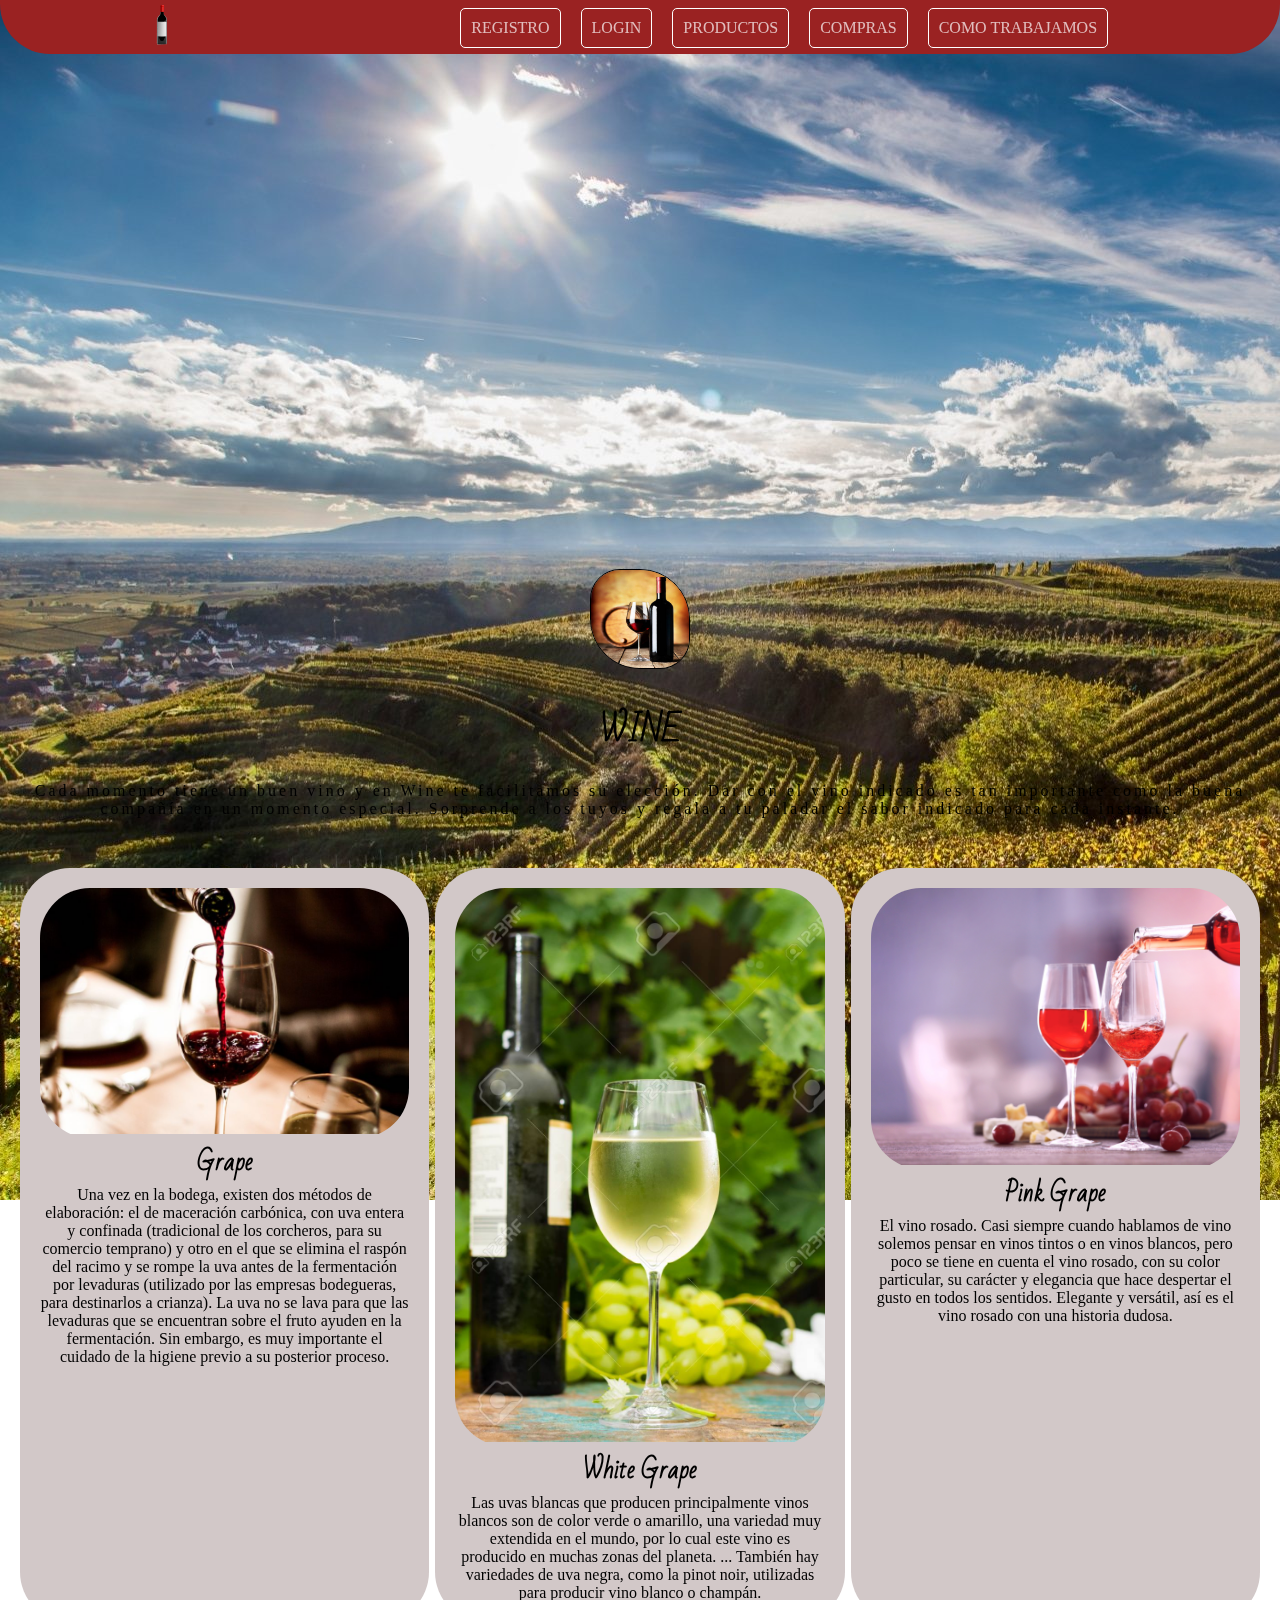
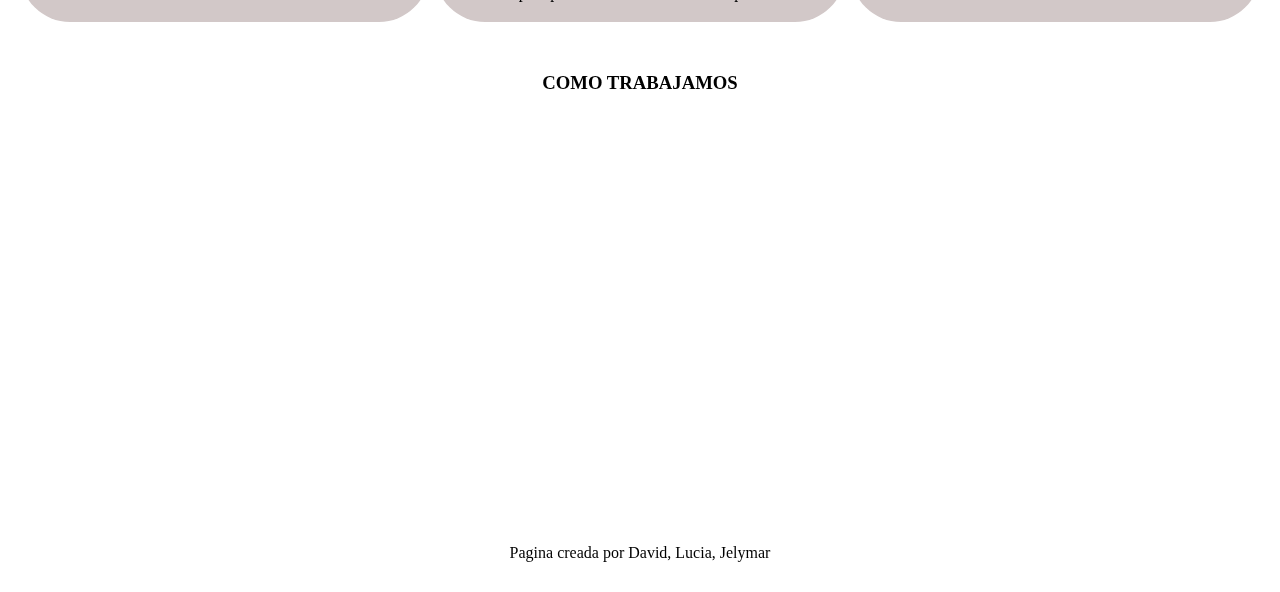
==== wine/index.html @ b48c8a45 "Update index.html" ====
<!DOCTYPE html>
<html>
<head>
	<title>Wine</title>
	<meta charset="utf-8">
	<meta name="viewport" content="width=device-width, initial-scale=1.0">
	<link href="https://fonts.googleapis.com/css?family=Bad+Script" rel="stylesheet">
	<link rel="stylesheet" href="https://use.fontawesome.com/releases/v5.7.2/css/all.css" integrity="sha384-fnmOCqbTlWIlj8LyTjo7mOUStjsKC4pOpQbqyi7RrhN7udi9RwhKkMHpvLbHG9Sr" crossorigin="anonymous">
	<link rel="stylesheet" type="text/css" href="css/style.css">
</head>
<body id="body-home" class="login">
	<video src="video/videowine.mp4" alt="wine" poster="img/fondo.jpg" autoplay loop muted></video>
	<nav class="container-navegador">
		<div id="logo">
			<img src="img/logo2.jpg">
		</div>
		<div id="menu">
			<div class="control-menu">
				<a href="#menu" class="open"><span>Menu</span></a>
				<a href="#" class="close"><span>Cerrar</span></a>
			</div>
			<ul class="list-menu">
						<li >
							 <a href="registro.html">Registro</a>
						</li>
						<li>
	     					 <a href="login.html">Login</a>
	     				</li>
	     				<li>
	     					 <a href="#">Productos</a>
	     				</li>
	     				<li>
	     					 <a href="#">Compras</a>
	     				</li>
	     				<li>
	     					 <a href="#como-trabajamos">Como trabajamos</a>
	     				</li>
			</ul>
		</div>
	</nav>
	<div class="box-white">		
	</div>
	<header class="container-header">
		<div class="container-logo">
			<img src="img/wine1.jpg" alt="wine">
		</div>
		<h1 class="marca">WINE</h1>
		<p>Cada momento tiene un buen vino y en Wine te facilitamos su elección. Dar con el vino indicado es tan importante como la buena compañía en un momento especial. Sorprende a los tuyos y regala a tu paladar el sabor indicado para cada instante.</p>
	</header>	
	<main class="container-section">
		<section class="option" id="option1">
			<div class="container-img">
				<img class="photo" src="img/winetinto.jpg" alt="wine tinto">
			</div>
			<h2>Grape</h2>
			<p>Una vez en la bodega, existen dos métodos de elaboración: el de maceración carbónica, con uva entera y confinada (tradicional de los corcheros, para su comercio temprano) y otro en el que se elimina el raspón del racimo y se rompe la uva antes de la fermentación por levaduras (utilizado por las empresas bodegueras, para destinarlos a crianza).
			La uva no se lava para que las levaduras que se encuentran sobre el fruto ayuden en la fermentación. Sin embargo, es muy importante el cuidado de la higiene previo a su posterior proceso.</p>
		</section>
		<section class="option" id="option2">
			<div class="container-img">
				<img class="photo" src="img/winewhite.jpg" alt="wine white">
			</div>
			<h2>White Grape</h2>
			<p>Las uvas blancas que producen principalmente vinos blancos son de color verde o amarillo, una variedad muy extendida en el mundo, por lo cual este vino es producido en muchas zonas del planeta. ... También hay variedades de uva negra, como la pinot noir, utilizadas para producir vino blanco o champán.</p>
		</section>
		<section class="option" id="option3">
			<div class="container-img">
				<img class="photo" src="img/winepink.jpg" alt="wine pink">
			</div>
			<h2>Pink Grape</h2>
			<p>El vino rosado. Casi siempre cuando hablamos de vino solemos pensar en vinos tintos o en vinos blancos, pero poco se tiene en cuenta el vino rosado, con su color particular, su carácter y elegancia que hace despertar el gusto en todos los sentidos. Elegante y versátil, así es el vino rosado con una historia dudosa.</p>
		</section>
	</main>
	<footer class="container-footer">
		<h3  id="como-trabajamos">Como trabajamos</h3>
		<div class="container-video">
			<iframe width="560" height="315"src="https://www.youtube.com/embed/5o5RnrcdEcg?autoplay=1&controls=1&loop=1&rel=0&showinfo=0&modestbranding=0&mute=1&enablejsapi=1"></iframe>
		</div>
		<p>Pagina creada por David, Lucia, Jelymar</p>
	</footer>
</body>
</html>
---- wine/css/style.css ----
/*reseteos generales*/
*{
	box-sizing: border-box;
	margin:0px;
	padding: 0px;
}
ul, ol{
	padding:0px;
}
li{
	list-style: none;
}
a{
	text-decoration: none;
}

/*STYLES LOGIN*/
body.login{
	text-align: center;
	background-image: url(../img/fondo.jpg);
	background-position: center;
	background-repeat: no-repeat;
	background-attachment: fixed;
	background-size: cover;
}
.cuadrado{
  position: absolute;
  top: 0;
  left: 0;
  right: 0;
  bottom: 0;
	margin: auto;
	width:50%;
  height:50vh;
	background-color:black;
	opacity: 0.6;
}
h1.login{
		font-family: 'Bad Script', cursive;
		color: #fff;
	}
a{
	 text-decoration: none;
	 color: #fff;
	 opacity: 0.7;
}



/*END STYLES LOGIN*/
/* Start style home*/
#body-home{
	background-color: #572364;
	padding: 20px;	
}
#body-home a{
	text-decoration: none;
}
h1,h2{
	font-family: 'Bad Script', cursive;
}
video{
	display: none;
}
.box-white{
	display: none;
}
/* fin reseteos generales*/
/*navegador*/
#logo img{
	height: 40px;
}
#logo{
	float: right;
}
.container-navegador{
	overflow: hidden;
}
.control-menu {
    border: 1px solid #fff;
    display: block;
    float: left;
}
.control-menu a span {
    display: inline-block;
    text-indent: -9999px;
    height: 40px;
    width: 40px;
}
.control-menu .close {
    background-image: url("../img/close-menu.png");
    background-repeat: no-repeat;
    background-position: center center;
    display: none;
}
.control-menu .open {
    background-image: url("../img/open-menu.png");
    background-repeat: no-repeat;
    background-position: center center;
    display: block;

}
.list-menu {
	clear: both;
    height: 0;
    overflow: hidden;
}
#menu:target .list-menu {
    height: auto;
    background-color: transparent;
}
.close{
	display: none;
}
#menu:target .open{
	display: none;
}
#menu:target .close{
	display: block;
}
.list-menu li {
    display: block;
    background-color: #9A2222;
    text-align: center;
    border-radius: 5px;
    border:1px solid white;
    margin-top: 3px;
}
.list-menu a {
	text-transform: uppercase;
    color: white;
    display: block;
    margin: 0 auto;
}
/*fin navegador*/
/* Header*/	

.container-header{
	margin-top: 20px;
	width: 100%;
	text-align: center;
}
.container-logo{
	width: 100px;
	height: 100px;
	overflow: hidden;
	border-radius: 30% 50% 30% 50%;
	border:1px solid black;
	margin: auto;
}
.container-logo img{
	width: 100%;
	height: 100%;
}
.container-header h1{
	color: black;
	margin-top: 30px;
	font-family: 'Bad Script', cursive;
}
.container-header p{
	color: black;
	margin-top: 20px;
	letter-spacing: 3px;
}
/* fin Header*/
/*Contenido section*/

.option{
	text-align: center;
	margin-top: 30px;
	background-color: #D2C8C8;
	border-radius: 50px;
	padding: 20px;
}
.container-img{
	border-radius: 50px;
	overflow: hidden;	
}
.photo{
	width: 100%;
}
.opcion h2{
	margin-top: 20px;
}
/* fin contenido */
/*contenido footer*/

.container-video{
	margin-top: 20px;
	width: auto;
	height: 400px;
	text-align: center;
}
.container-video iframe{
	max-width: 100%;
	height: 100%;
	border:0px;
}
.container-footer{
	margin-top: 30px;
	text-align: center;
}
.container-footer h3{
	color: #949494;
	text-transform: uppercase;
}
.container-footer p{
	margin: 30px 10px;
	color: white;
}
/* fin contenido footer*/
/*media queries*/
@media only screen and (min-width : 768px) and (max-width: 1223px) {
	.container-section{
		display: flex;
		flex-wrap: wrap;
		justify-content: space-between;
	}
	.option{
		width: 40%;
	}
	#option3{
		margin: 0 auto;
		margin-top: 20px;
	}
}
@media only screen and (min-width : 1224px) {
	#body-home{
		background-color: transparent;
		padding: 0px;
	}
	video{
		display: block;
		position: fixed;
		min-width: 100%;
		min-height: 100%;
		z-index: -1;
	}
	.box-white{
		display: block;
		background-color: transparent;
		height: 55vh;
	}
	.container-section{
		display: flex;
		flex-wrap: wrap;
		justify-content: space-between;
		padding: 20px;
	}
	.option{
		width: 33%;
	}
	.control-menu{
		display: none;
	}
	.container-navegador{
		display: flex;
		justify-content: space-around;
		background-color: #9A2222;
		padding: 5px;
		border-radius: 0px 0px 50px 50px;
	}
	.list-menu{
		height: auto;
		display: flex;
		justify-content: space-between;
	}
	.list-menu li{
		margin-right: 20px;
		background-color: transparent;
	}
	.list-menu li a{
		padding: 10px;
	}
	.container-footer p, .container-footer h3{
		color: black;

	}
}
/*fin styles home*/
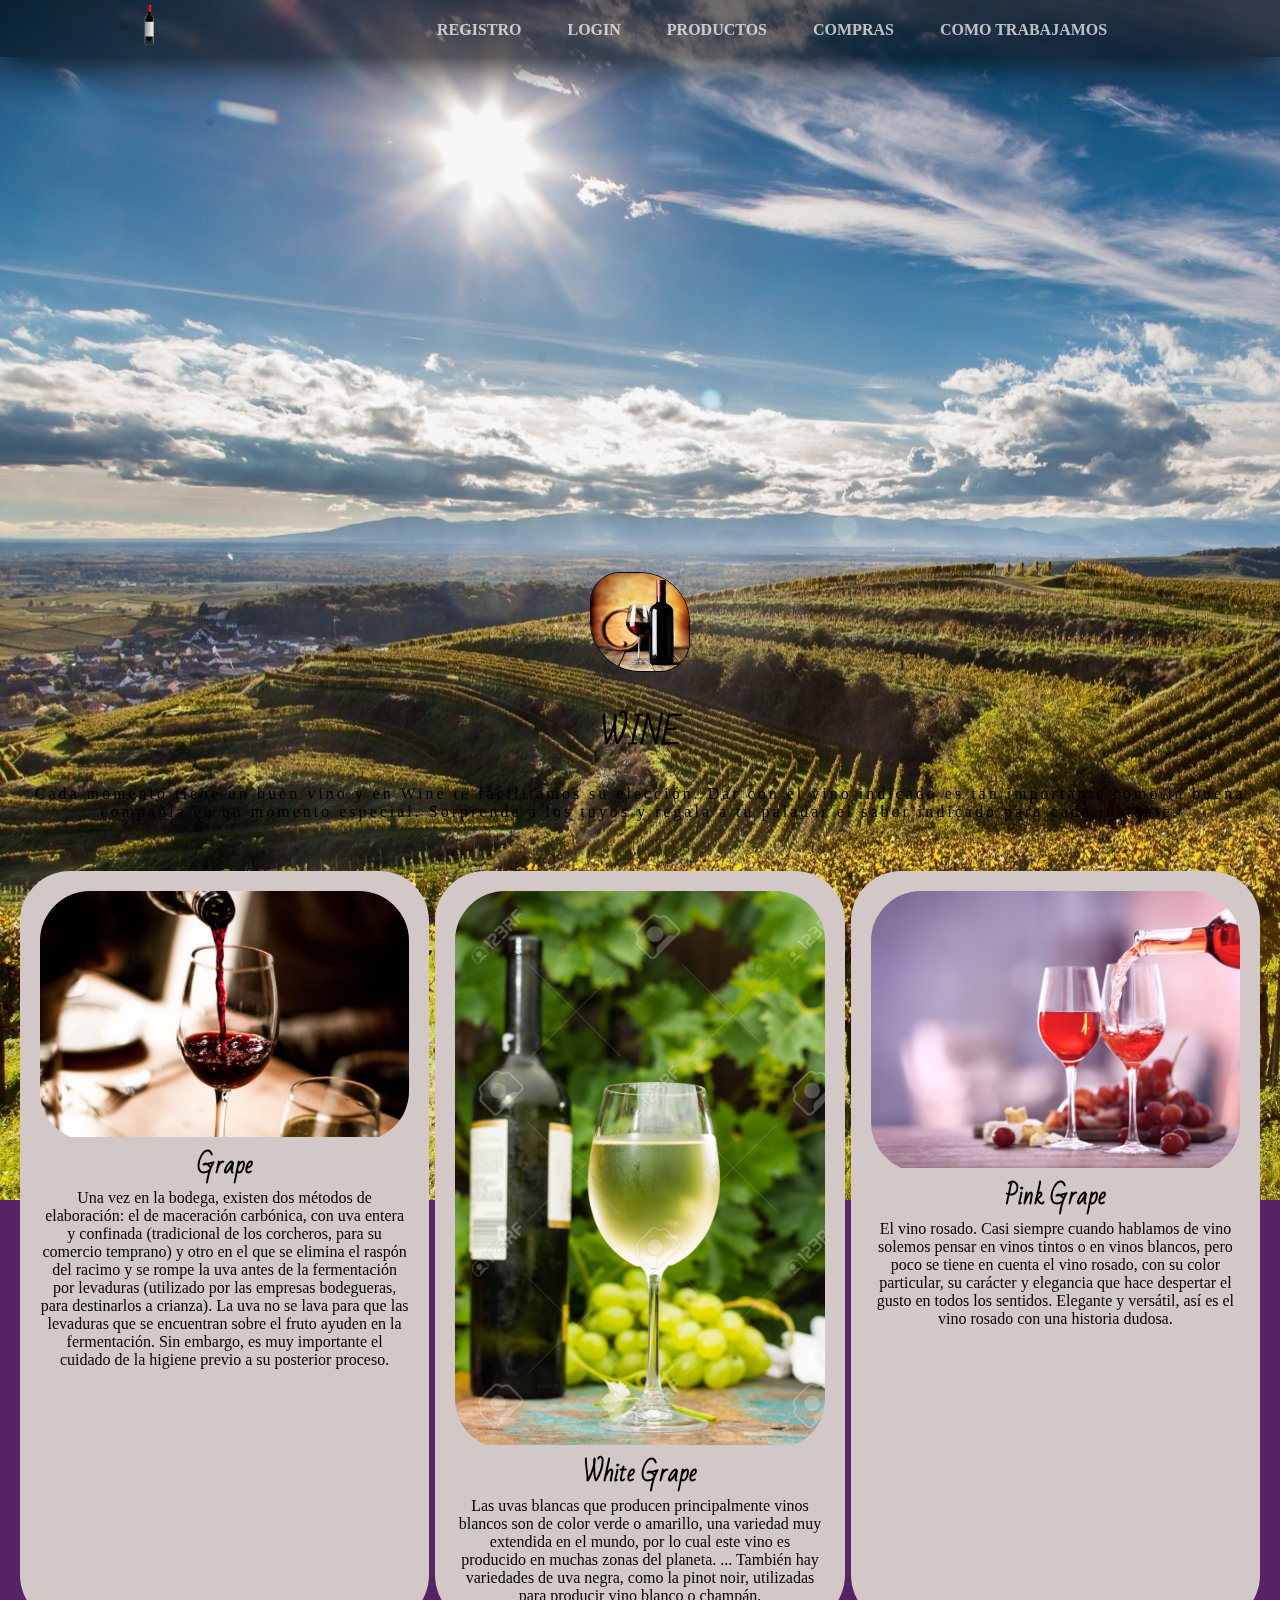
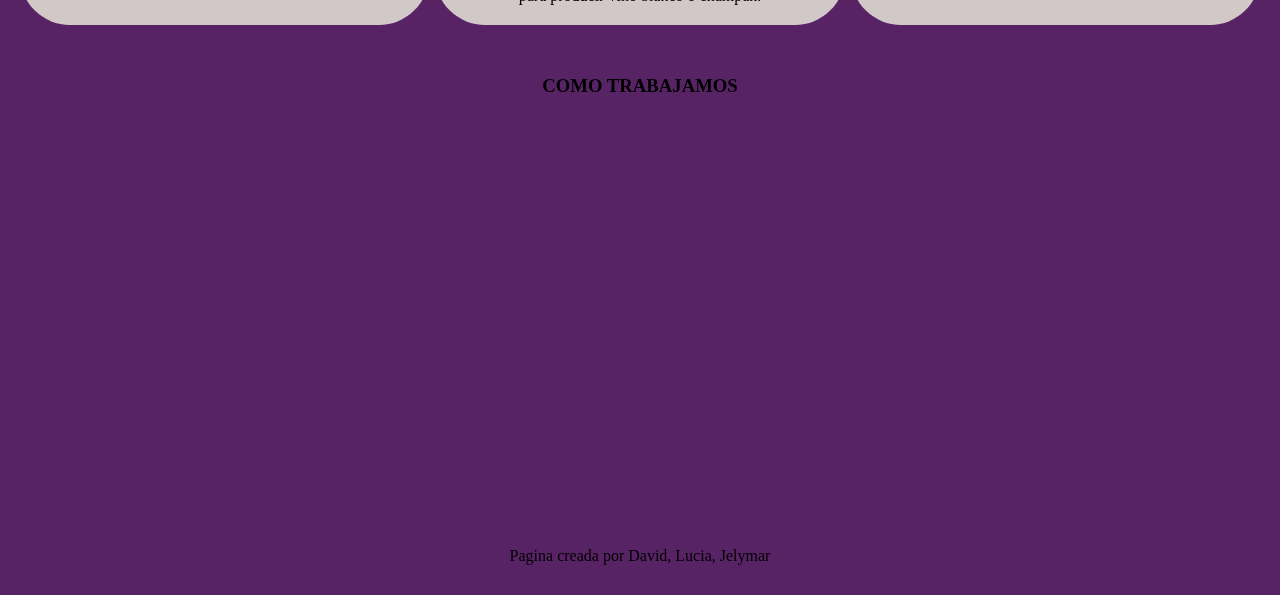
==== commit 82c46e32: "modificacion home" ====
--- a/wine/index.html
+++ b/wine/index.html
@@ -9,7 +9,7 @@
 	<link rel="stylesheet" type="text/css" href="css/style.css">
 </head>
 <body id="body-home" class="login">
-	<video src="video/videowine.mp4" alt="wine" poster="img/fondo.jpg" autoplay loop muted></video>
+	<video class="background-video" src="video/videowine.mp4" alt="wine" poster="img/fondo.jpg" autoplay loop muted></video>
 	<nav class="container-navegador">
 		<div id="logo">
 			<img src="img/logo2.jpg">
--- a/wine/css/style.css
+++ b/wine/css/style.css
@@ -14,44 +14,101 @@
 	text-decoration: none;
 }
 
+/* Formulario de Registro*/
+section.registro {
+	width: 100%;
+	margin: auto;
+	padding: 30px;
+	background-image:url(../images/fondoregistro.jpg);
+	background-size: 100%;
+	background-position: right;
+	background-attachment: fixed;
+	background-repeat: no-repeat;
+	color: white;
+	font-weight: bold;
+	font-family: serif;
+}
+section.registro h1 {
+	  text-align: center;
+		margin-bottom: 30px;
+		font-size: 40px;
+	}
+div.registro1 input, div.registro2 input  {
+	width: 100%;
+}
+
+section.registro input {
+	background-color: white;
+	opacity: 0.7;
+	font-weight: bold;
+}
+
+div.registro {
+	width: 100%;
+	margin: auto;
+	text-align: left;
+}
+
+div.registro3{
+	text-align: center;
+}
+
 /*STYLES LOGIN*/
+.container{
+	padding-top: 50px;
+
+}
 body.login{
-	text-align: center;
 	background-image: url(../img/fondo.jpg);
 	background-position: center;
 	background-repeat: no-repeat;
 	background-attachment: fixed;
 	background-size: cover;
-}
-.cuadrado{
-  position: absolute;
-  top: 0;
-  left: 0;
-  right: 0;
-  bottom: 0;
-	margin: auto;
-	width:50%;
-  height:50vh;
-	background-color:black;
-	opacity: 0.6;
+	 padding-top:10px;
 }
 h1.login{
 		font-family: 'Bad Script', cursive;
 		color: #fff;
+		text-align: center;
 	}
 a{
 	 text-decoration: none;
 	 color: #fff;
 	 opacity: 0.7;
 }
-
+a:hover, label{
+  color: #fff;
+}
+.center {
+  display: flex;
+  align-items: center;
+  justify-content: center;
+  min-height: 100vh;
+}
+.form {
+  width: 450px;
+}
+.p-3{
+	background-color:#000000;
+	opacity: 0.6;
+}
+footer {
+  color: #fff;
+}
 
 
 /*END STYLES LOGIN*/
+
+
 /* Start style home*/
 #body-home{
 	background-color: #572364;
-	padding: 20px;	
+	padding: 20px;
+}
+
+/* Start style body home*/
+#body-home{
+	padding: 20px;
 }
 #body-home a{
 	text-decoration: none;
@@ -59,14 +116,14 @@
 h1,h2{
 	font-family: 'Bad Script', cursive;
 }
-video{
+.background-video{
 	display: none;
 }
 .box-white{
 	display: none;
 }
-/* fin reseteos generales*/
-/*navegador*/
+/*end style body home*/
+/*start navegador*/
 #logo img{
 	height: 40px;
 }
@@ -98,7 +155,6 @@
     background-repeat: no-repeat;
     background-position: center center;
     display: block;
-
 }
 .list-menu {
 	clear: both;
@@ -107,7 +163,6 @@
 }
 #menu:target .list-menu {
     height: auto;
-    background-color: transparent;
 }
 .close{
 	display: none;
@@ -120,20 +175,22 @@
 }
 .list-menu li {
     display: block;
-    background-color: #9A2222;
+    background-color: rgba(0,0,0,0.5);
     text-align: center;
     border-radius: 5px;
-    border:1px solid white;
     margin-top: 3px;
+    padding: 3px;
 }
 .list-menu a {
 	text-transform: uppercase;
     color: white;
     display: block;
     margin: 0 auto;
-}
-/*fin navegador*/
-/* Header*/	
+    font-weight: 700;
+}
+
+/*End navegador*/
+/*Start Header*/
 
 .container-header{
 	margin-top: 20px;
@@ -162,8 +219,8 @@
 	margin-top: 20px;
 	letter-spacing: 3px;
 }
-/* fin Header*/
-/*Contenido section*/
+/* End Header*/
+/*Start Contenido section*/
 
 .option{
 	text-align: center;
@@ -174,7 +231,7 @@
 }
 .container-img{
 	border-radius: 50px;
-	overflow: hidden;	
+	overflow: hidden;
 }
 .photo{
 	width: 100%;
@@ -182,8 +239,8 @@
 .opcion h2{
 	margin-top: 20px;
 }
-/* fin contenido */
-/*contenido footer*/
+/* end contenido */
+/* Start contenido footer*/
 
 .container-video{
 	margin-top: 20px;
@@ -201,15 +258,14 @@
 	text-align: center;
 }
 .container-footer h3{
-	color: #949494;
 	text-transform: uppercase;
 }
 .container-footer p{
 	margin: 30px 10px;
 	color: white;
 }
-/* fin contenido footer*/
-/*media queries*/
+/* End contenido footer*/
+/* Start media queries*/
 @media only screen and (min-width : 768px) and (max-width: 1223px) {
 	.container-section{
 		display: flex;
@@ -223,13 +279,27 @@
 		margin: 0 auto;
 		margin-top: 20px;
 	}
+
+	div.contiene{
+		overflow: hidden;
+	}
+	div.registro1{
+		width: 45%;
+		float: left;
+		padding-left: 15%;
+	}
+	div.registro2{
+		width: 45%;
+		float: right;
+		padding-right: 15%;
+	}	
+
 }
 @media only screen and (min-width : 1224px) {
 	#body-home{
-		background-color: transparent;
 		padding: 0px;
 	}
-	video{
+	.background-video{
 		display: block;
 		position: fixed;
 		min-width: 100%;
@@ -256,9 +326,9 @@
 	.container-navegador{
 		display: flex;
 		justify-content: space-around;
-		background-color: #9A2222;
+		background-color: rgba(0,0,0,0.5);
 		padding: 5px;
-		border-radius: 0px 0px 50px 50px;
+		box-shadow: 0 0 50px;
 	}
 	.list-menu{
 		height: auto;
@@ -271,10 +341,12 @@
 	}
 	.list-menu li a{
 		padding: 10px;
+		font-weight: 700;
 	}
 	.container-footer p, .container-footer h3{
 		color: black;
 
 	}
 }
-/*fin styles home*/+/*End media queries*/
+/*End styles home*/
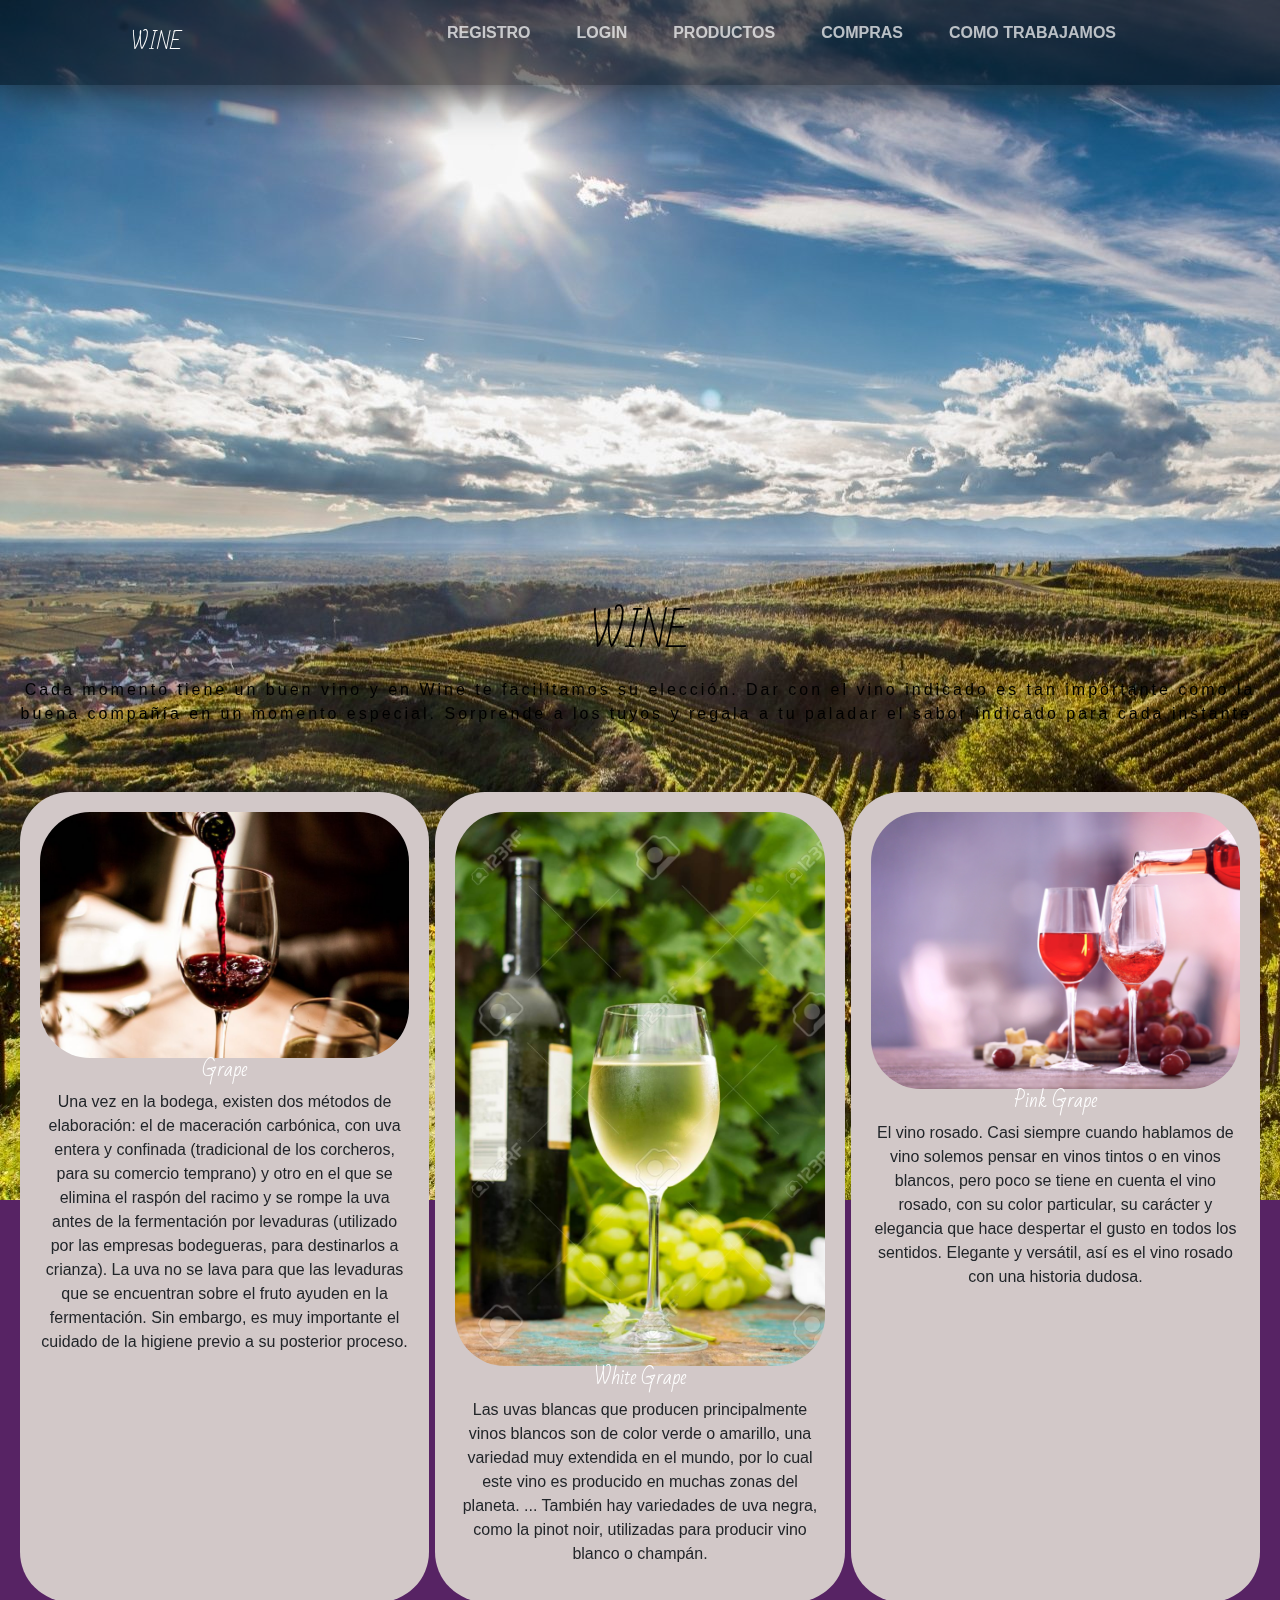
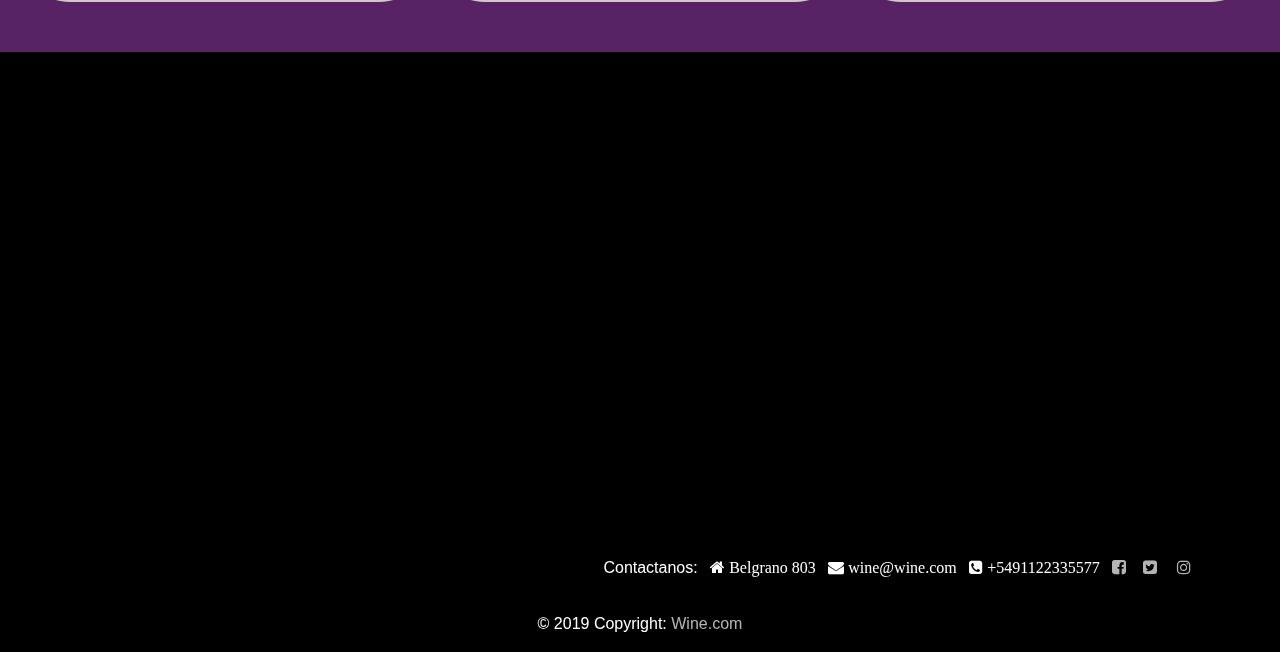
==== commit 84c87948: "trabajo" ====
--- a/wine/index.html
+++ b/wine/index.html
@@ -4,15 +4,16 @@
 	<title>Wine</title>
 	<meta charset="utf-8">
 	<meta name="viewport" content="width=device-width, initial-scale=1.0">
+	<link rel="stylesheet" href="https://stackpath.bootstrapcdn.com/bootstrap/4.3.1/css/bootstrap.min.css" integrity="sha384-ggOyR0iXCbMQv3Xipma34MD+dH/1fQ784/j6cY/iJTQUOhcWr7x9JvoRxT2MZw1T" crossorigin="anonymous">
+	<link rel="stylesheet" href="https://cdnjs.cloudflare.com/ajax/libs/font-awesome/4.7.0/css/font-awesome.min.css">
 	<link href="https://fonts.googleapis.com/css?family=Bad+Script" rel="stylesheet">
-	<link rel="stylesheet" href="https://use.fontawesome.com/releases/v5.7.2/css/all.css" integrity="sha384-fnmOCqbTlWIlj8LyTjo7mOUStjsKC4pOpQbqyi7RrhN7udi9RwhKkMHpvLbHG9Sr" crossorigin="anonymous">
 	<link rel="stylesheet" type="text/css" href="css/style.css">
 </head>
 <body id="body-home" class="login">
 	<video class="background-video" src="video/videowine.mp4" alt="wine" poster="img/fondo.jpg" autoplay loop muted></video>
 	<nav class="container-navegador">
 		<div id="logo">
-			<img src="img/logo2.jpg">
+			<h2 class="marca">WINE </h2>
 		</div>
 		<div id="menu">
 			<div class="control-menu">
@@ -38,15 +39,12 @@
 			</ul>
 		</div>
 	</nav>
-	<div class="box-white">		
+	<div class="box-white">
 	</div>
 	<header class="container-header">
-		<div class="container-logo">
-			<img src="img/wine1.jpg" alt="wine">
-		</div>
 		<h1 class="marca">WINE</h1>
 		<p>Cada momento tiene un buen vino y en Wine te facilitamos su elección. Dar con el vino indicado es tan importante como la buena compañía en un momento especial. Sorprende a los tuyos y regala a tu paladar el sabor indicado para cada instante.</p>
-	</header>	
+	</header>
 	<main class="container-section">
 		<section class="option" id="option1">
 			<div class="container-img">
@@ -65,7 +63,7 @@
 		</section>
 		<section class="option" id="option3">
 			<div class="container-img">
-				<img class="photo" src="img/winepink.jpg" alt="wine pink">
+			<img class="photo" src="img/winepink.jpg" alt="wine pink">
 			</div>
 			<h2>Pink Grape</h2>
 			<p>El vino rosado. Casi siempre cuando hablamos de vino solemos pensar en vinos tintos o en vinos blancos, pero poco se tiene en cuenta el vino rosado, con su color particular, su carácter y elegancia que hace despertar el gusto en todos los sentidos. Elegante y versátil, así es el vino rosado con una historia dudosa.</p>
@@ -76,7 +74,35 @@
 		<div class="container-video">
 			<iframe width="560" height="315"src="https://www.youtube.com/embed/5o5RnrcdEcg?autoplay=1&controls=1&loop=1&rel=0&showinfo=0&modestbranding=0&mute=1&enablejsapi=1"></iframe>
 		</div>
-		<p>Pagina creada por David, Lucia, Jelymar</p>
+		<div class="container">
+			<ul class="list-unstyled list-inline text-right">
+				<li class="list-inline-item">Contactanos:</li>
+				<li class="list-inline-item"><i class="fa fa-home"> Belgrano 803</i>
+				</li>
+				<li class="list-inline-item"><i class="fa fa-envelope"> wine@wine.com</i>
+				</li>
+				<li class="list-inline-item"><i class="fa fa-phone-square"> +5491122335577</i>
+				</li>
+				<li class="list-inline-item">
+					<a class="btn-floating mx-0">
+						<i class="fa fa-facebook-square"></i>
+					</a>
+				</li>
+				<li class="list-inline-item">
+					<a class="btn-floating mx-1">
+						<i class="fa fa-twitter-square"></i>
+					</a>
+				</li>
+				<li class="list-inline-item">
+					<a class="btn-floating mx-1">
+						<i class="fa fa-instagram"></i>
+					</a>
+				</li>
+			</ul>
+		<div class="footer-copyright text-center py-3">© 2019 Copyright:
+			<a href="https://dmartinez231.github.io/Trabajo-grupal/wine/">Wine.com</a>
+		</div>
+	</div>
 	</footer>
 </body>
 </html>
--- a/wine/css/style.css
+++ b/wine/css/style.css
@@ -15,11 +15,12 @@
 }
 
 /* Formulario de Registro*/
+
 section.registro {
 	width: 100%;
 	margin: auto;
 	padding: 30px;
-	background-image:url(../images/fondoregistro.jpg);
+	background-image:url(../img/fondoregistro.jpg);
 	background-size: 100%;
 	background-position: right;
 	background-attachment: fixed;
@@ -28,27 +29,29 @@
 	font-weight: bold;
 	font-family: serif;
 }
+
 section.registro h1 {
 	  text-align: center;
 		margin-bottom: 30px;
 		font-size: 40px;
 	}
+section.registro p {
+	margin: 10px;
+	padding: 10px;
+}
 div.registro1 input, div.registro2 input  {
 	width: 100%;
 }
-
 section.registro input {
 	background-color: white;
 	opacity: 0.7;
 	font-weight: bold;
 }
-
 div.registro {
 	width: 100%;
 	margin: auto;
 	text-align: left;
 }
-
 div.registro3{
 	text-align: center;
 }
@@ -64,9 +67,8 @@
 	background-repeat: no-repeat;
 	background-attachment: fixed;
 	background-size: cover;
-	 padding-top:10px;
-}
-h1.login{
+}
+h1.login {
 		font-family: 'Bad Script', cursive;
 		color: #fff;
 		text-align: center;
@@ -94,20 +96,19 @@
 }
 footer {
   color: #fff;
+	background-color: black;
 }
 
 
 /*END STYLES LOGIN*/
-
 
 /* Start style home*/
 #body-home{
 	background-color: #572364;
 	padding: 20px;
-}
 
 /* Start style body home*/
-#body-home{
+#body-home
 	padding: 20px;
 }
 #body-home a{
@@ -115,6 +116,10 @@
 }
 h1,h2{
 	font-family: 'Bad Script', cursive;
+}
+h2{
+	font-size: 20px;
+	color: white;
 }
 .background-video{
 	display: none;
@@ -189,6 +194,8 @@
     font-weight: 700;
 }
 
+/*<<<<<<< HEAD*/
+/*fin navegador*/
 /*End navegador*/
 /*Start Header*/
 
@@ -279,7 +286,6 @@
 		margin: 0 auto;
 		margin-top: 20px;
 	}
-
 	div.contiene{
 		overflow: hidden;
 	}
@@ -292,13 +298,17 @@
 		width: 45%;
 		float: right;
 		padding-right: 15%;
-	}	
-
-}
+}
+}
+
 @media only screen and (min-width : 1224px) {
 	#body-home{
 		padding: 0px;
 	}
+nav.container-navegador h2{
+	margin: 50% auto;
+}
+
 	.background-video{
 		display: block;
 		position: fixed;
@@ -347,6 +357,21 @@
 		color: black;
 
 	}
-}
+	div.contiene{
+		overflow: hidden;
+	}
+	div.registro1{
+		width: 45%;
+		float: left;
+		padding-left: 15%;
+	}
+	div.registro2{
+		width: 45%;
+		float: right;
+		padding-right: 15%;
+}
+}
+
+/*fin styles home*/
 /*End media queries*/
 /*End styles home*/
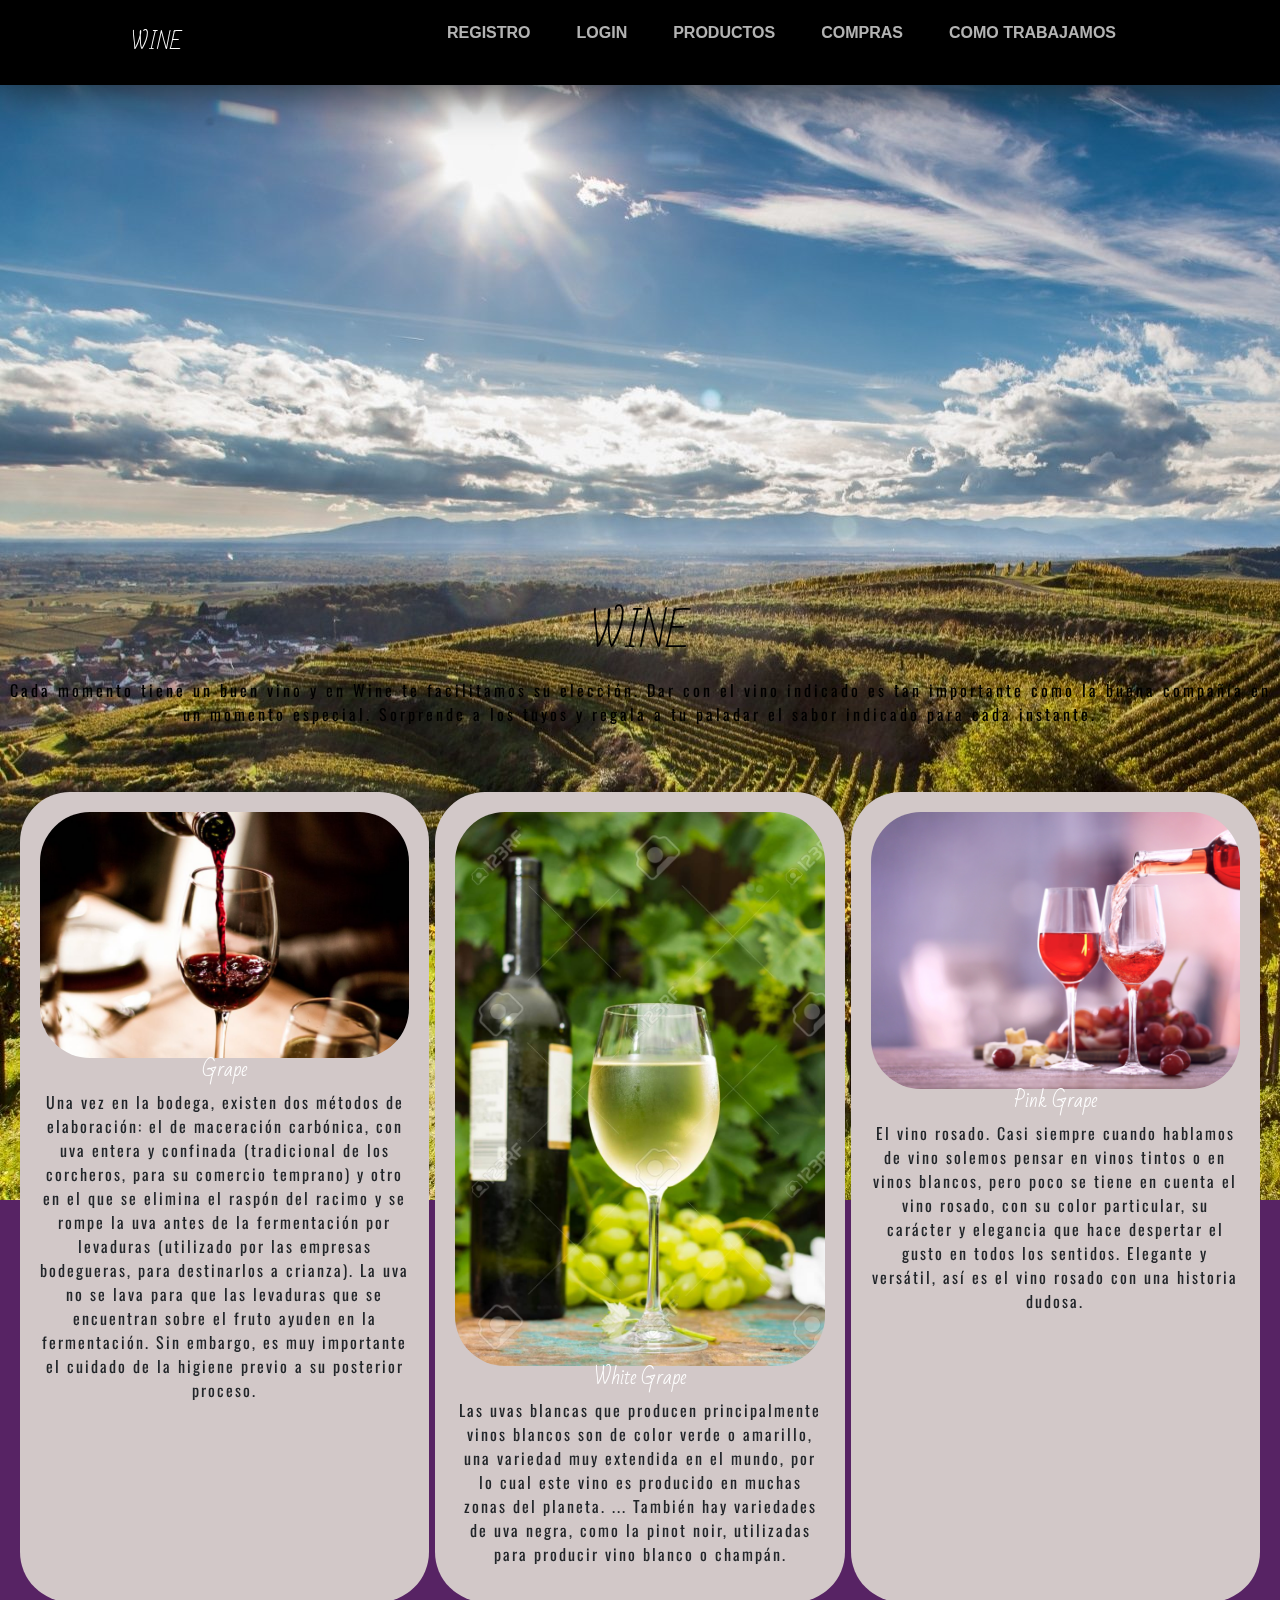
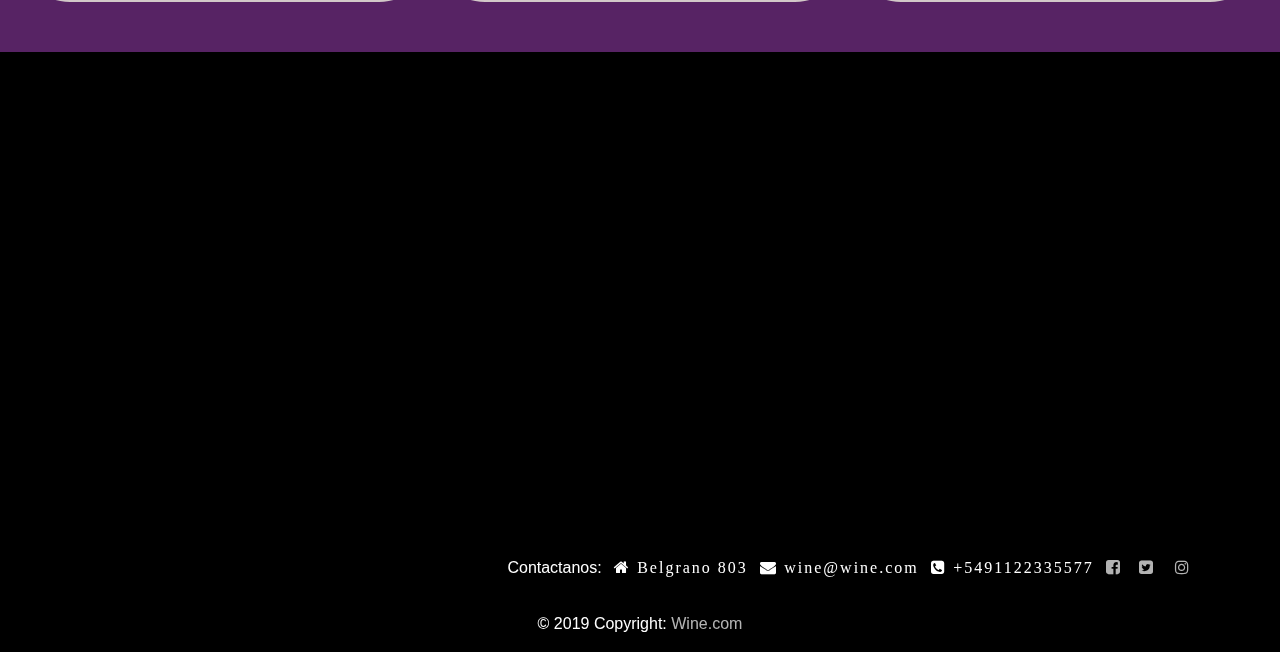
==== commit d6176d67: "subiendo" ====
--- a/wine/index.html
+++ b/wine/index.html
@@ -7,6 +7,7 @@
 	<link rel="stylesheet" href="https://stackpath.bootstrapcdn.com/bootstrap/4.3.1/css/bootstrap.min.css" integrity="sha384-ggOyR0iXCbMQv3Xipma34MD+dH/1fQ784/j6cY/iJTQUOhcWr7x9JvoRxT2MZw1T" crossorigin="anonymous">
 	<link rel="stylesheet" href="https://cdnjs.cloudflare.com/ajax/libs/font-awesome/4.7.0/css/font-awesome.min.css">
 	<link href="https://fonts.googleapis.com/css?family=Bad+Script" rel="stylesheet">
+	<link href="https://fonts.googleapis.com/css?family=Oswald" rel="stylesheet">
 	<link rel="stylesheet" type="text/css" href="css/style.css">
 </head>
 <body id="body-home" class="login">
--- a/wine/css/style.css
+++ b/wine/css/style.css
@@ -14,7 +14,13 @@
 	text-decoration: none;
 }
 
+p, i, .list-inline-item li, button.btn btn-primary {
+	font-family: 'Oswald', sans-serif;
+	letter-spacing: 2px;
+}
+
 /* Formulario de Registro*/
+
 
 section.registro {
 	width: 100%;
@@ -298,8 +304,9 @@
 		width: 45%;
 		float: right;
 		padding-right: 15%;
-}
-}
+	}
+}
+
 
 @media only screen and (min-width : 1224px) {
 	#body-home{
@@ -339,6 +346,7 @@
 		background-color: rgba(0,0,0,0.5);
 		padding: 5px;
 		box-shadow: 0 0 50px;
+		background-color: black;
 	}
 	.list-menu{
 		height: auto;
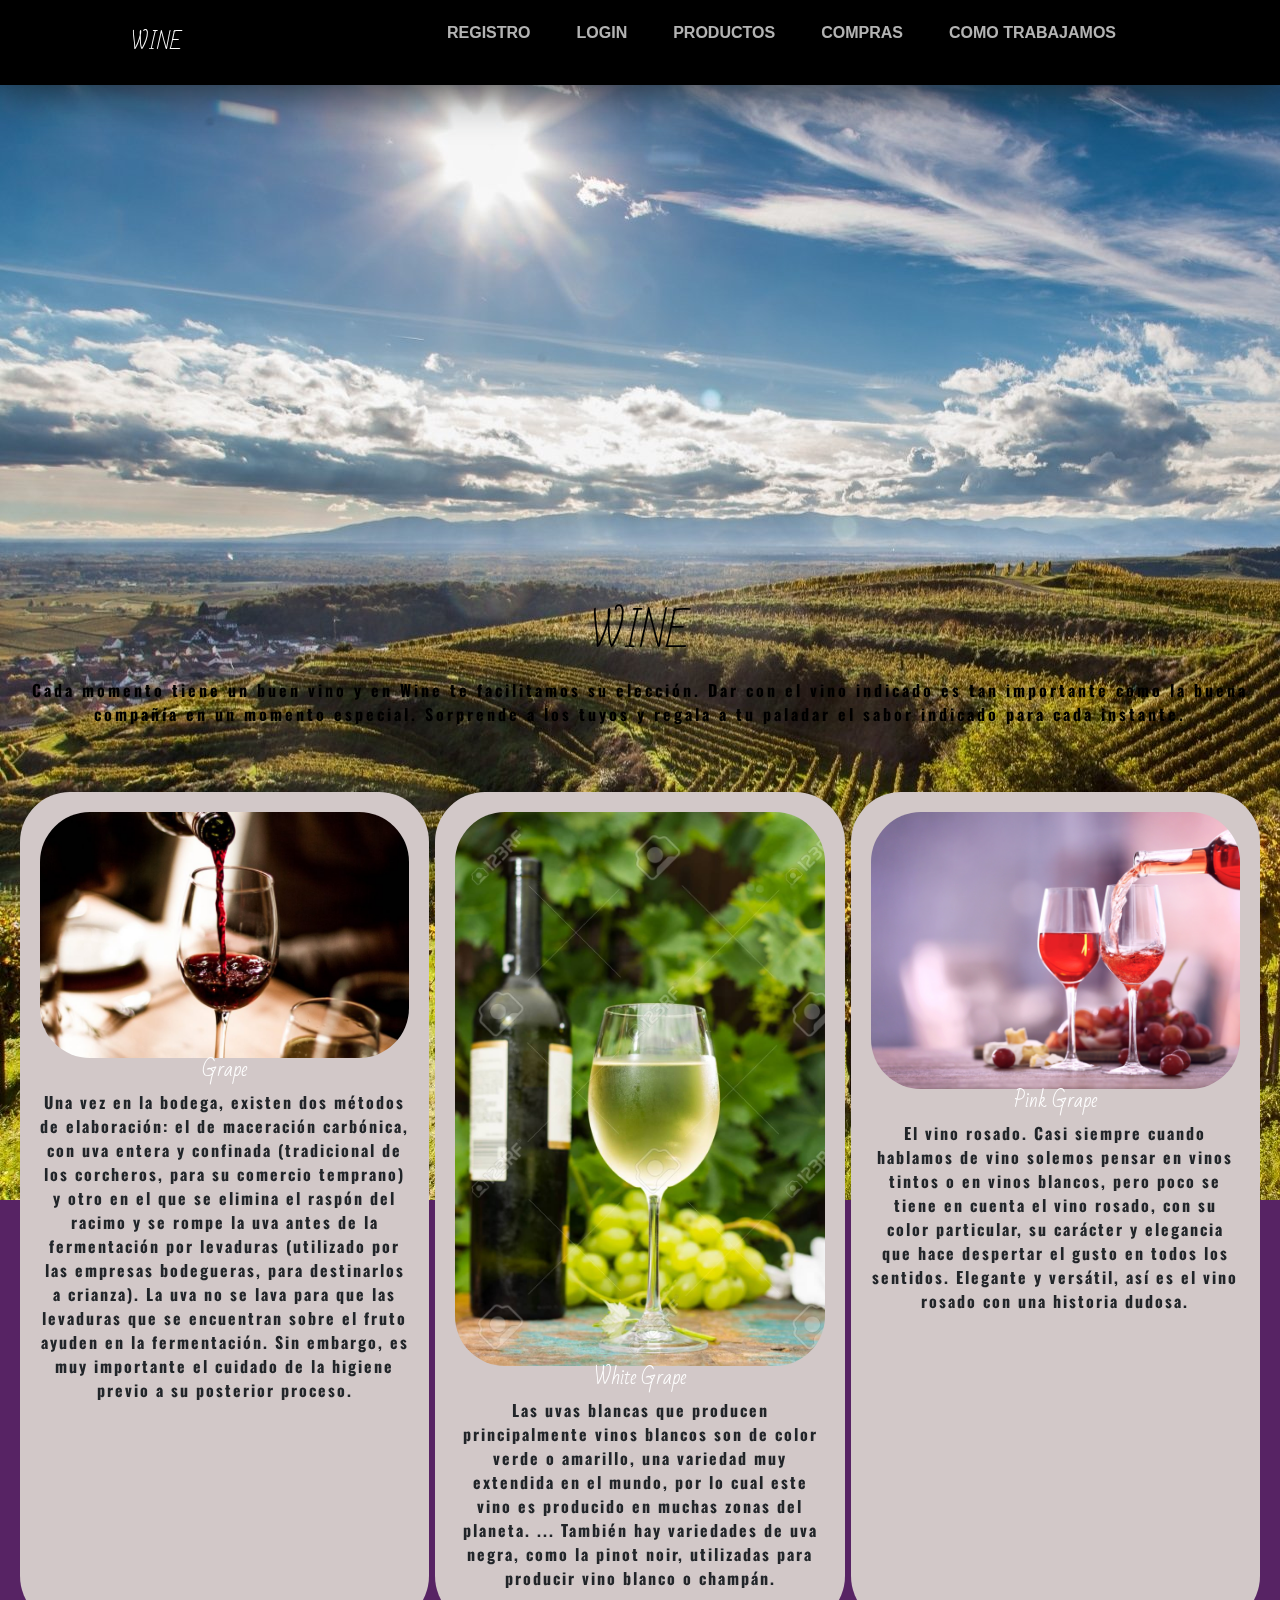
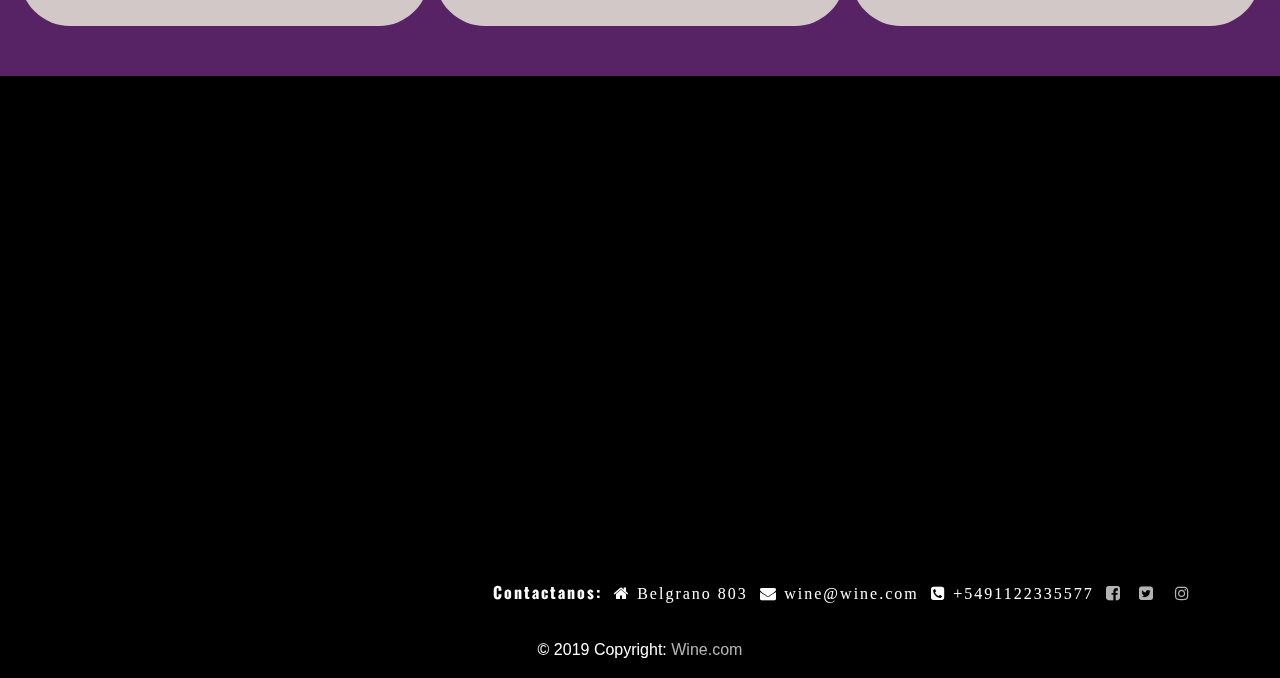
==== commit b65a9727: "ultimo" ====
--- a/wine/index.html
+++ b/wine/index.html
@@ -14,7 +14,7 @@
 	<video class="background-video" src="video/videowine.mp4" alt="wine" poster="img/fondo.jpg" autoplay loop muted></video>
 	<nav class="container-navegador">
 		<div id="logo">
-			<h2 class="marca">WINE </h2>
+			<h2 class="marca" href="index.html" >WINE </h2>
 		</div>
 		<div id="menu">
 			<div class="control-menu">
@@ -35,7 +35,7 @@
 	     					 <a href="#">Compras</a>
 	     				</li>
 	     				<li>
-	     					 <a href="#como-trabajamos">Como trabajamos</a>
+	     					 <a href="index.html">Como trabajamos</a>
 	     				</li>
 			</ul>
 		</div>
--- a/wine/css/style.css
+++ b/wine/css/style.css
@@ -14,11 +14,26 @@
 	text-decoration: none;
 }
 
-p, i, .list-inline-item li, button.btn btn-primary {
+p, i, p button,  .list-inline-item, .btn-primary, .form-check-label, .create, .forgot{
 	font-family: 'Oswald', sans-serif;
 	letter-spacing: 2px;
-}
-
+	font-weight: bold;
+}
+button,.btn-primary {
+	border-radius: 5px;
+	padding: 5px;
+	background-color: #B31C17;
+	color: white;
+	border-color: #B31C17;
+	align-items: center;
+	padding-bottom: 10px;
+}
+
+button:hover,.btn-primary:hover {
+	background-color: #3D3D45;
+	border: none;
+
+}
 /* Formulario de Registro*/
 
 
@@ -26,16 +41,27 @@
 	width: 100%;
 	margin: auto;
 	padding: 30px;
-	background-image:url(../img/fondoregistro.jpg);
+	background-image:url(../img/fondoregistro2.jpg);
 	background-size: 100%;
 	background-position: right;
 	background-attachment: fixed;
 	background-repeat: no-repeat;
+	background-size: cover;
 	color: white;
 	font-weight: bold;
 	font-family: serif;
 }
-
+div.cajanegra {
+	background-color:#000000;
+	opacity: 0.6;
+	width: 60%;
+	margin: 0 auto;
+	padding-top: 40px;
+	padding-bottom: 30px;
+	border-width: 2px;
+	border-color: white;
+	border-style: solid;
+}
 section.registro h1 {
 	  text-align: center;
 		margin-bottom: 30px;
@@ -68,7 +94,7 @@
 
 }
 body.login{
-	background-image: url(../img/fondo.jpg);
+	background-image: url(../img/fondoregistro2.jpg);
 	background-position: center;
 	background-repeat: no-repeat;
 	background-attachment: fixed;
@@ -378,6 +404,7 @@
 		float: right;
 		padding-right: 15%;
 }
+
 }
 
 /*fin styles home*/
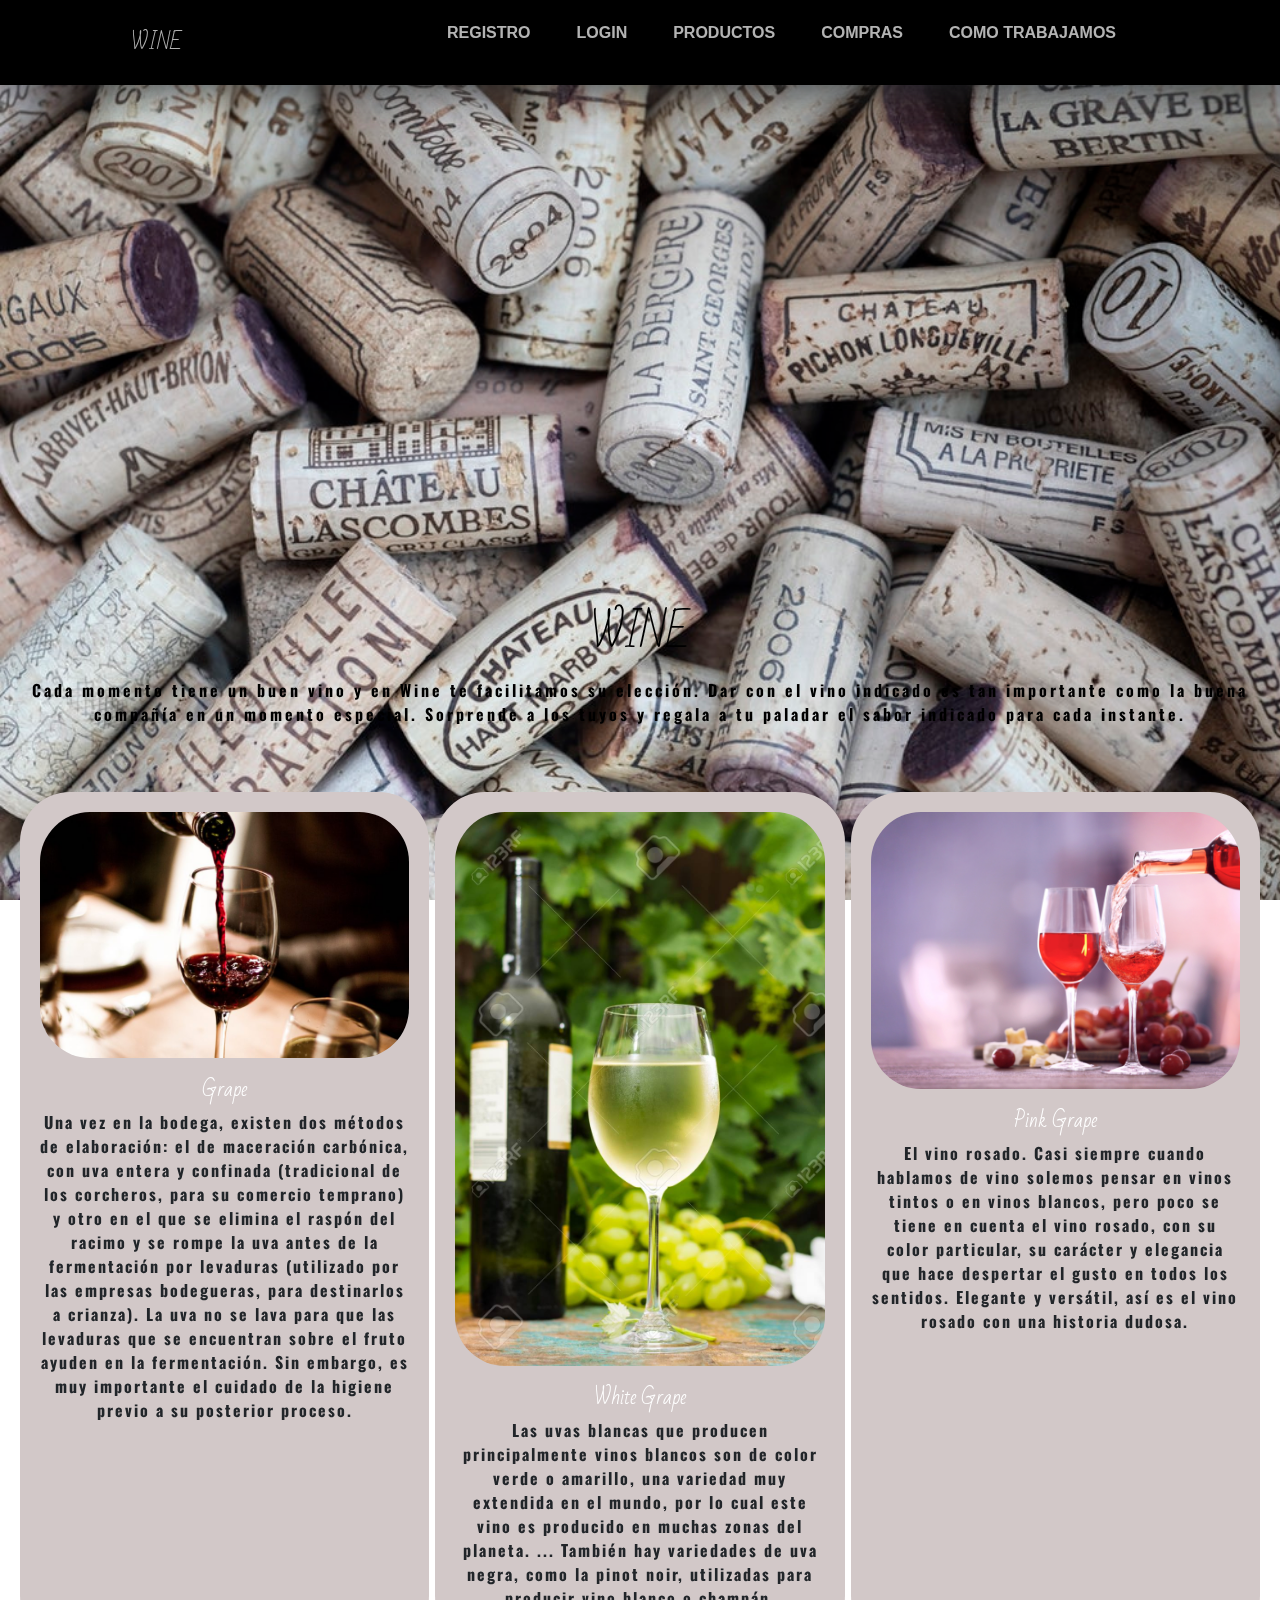
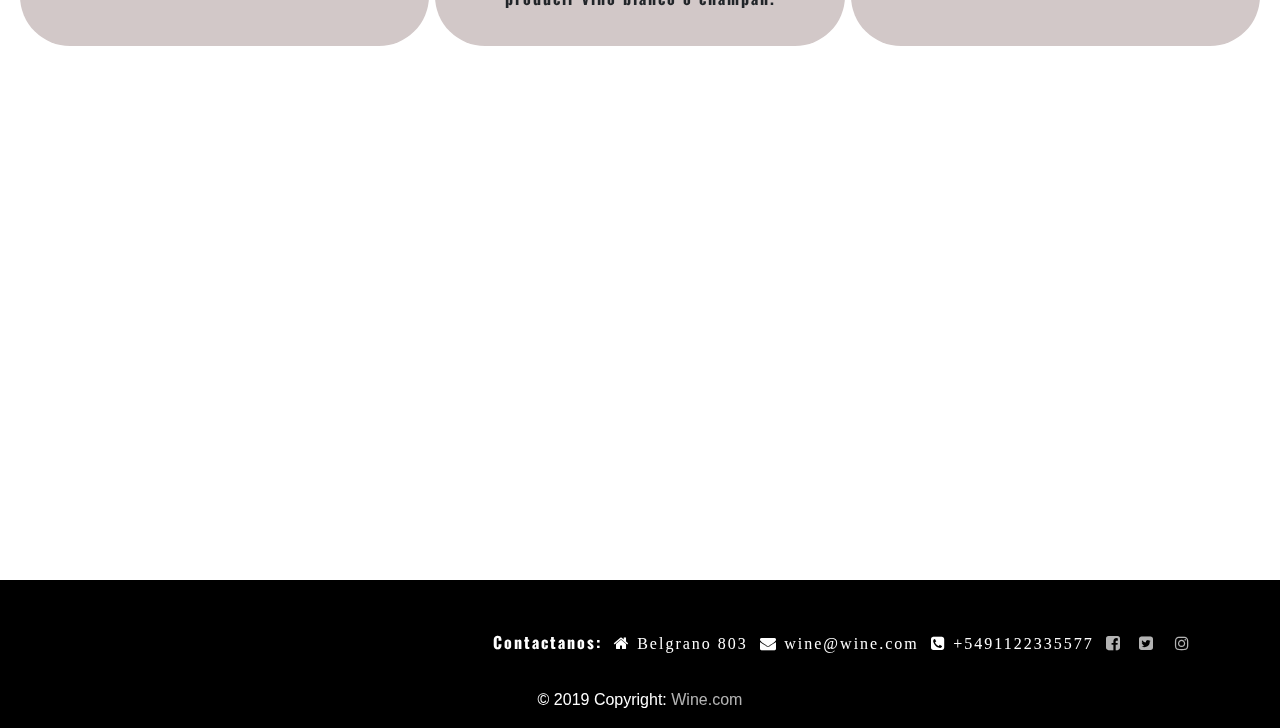
==== commit ec8325cf: "modificaciones generales" ====
--- a/wine/index.html
+++ b/wine/index.html
@@ -11,10 +11,10 @@
 	<link rel="stylesheet" type="text/css" href="css/style.css">
 </head>
 <body id="body-home" class="login">
-	<video class="background-video" src="video/videowine.mp4" alt="wine" poster="img/fondo.jpg" autoplay loop muted></video>
+	<video class="background-video" src="video/videowine.mp4" alt="wine" poster="img/fondoregistro2.jpg" autoplay loop muted></video>
 	<nav class="container-navegador">
 		<div id="logo">
-			<h2 class="marca" href="index.html" >WINE </h2>
+			<h2 class="marca"><a href="index.html">WINE</a></h2>
 		</div>
 		<div id="menu">
 			<div class="control-menu">
@@ -35,7 +35,7 @@
 	     					 <a href="#">Compras</a>
 	     				</li>
 	     				<li>
-	     					 <a href="index.html">Como trabajamos</a>
+	     					 <a href="#como-trabajamos">Como trabajamos</a>
 	     				</li>
 			</ul>
 		</div>
@@ -44,14 +44,14 @@
 	</div>
 	<header class="container-header">
 		<h1 class="marca">WINE</h1>
-		<p>Cada momento tiene un buen vino y en Wine te facilitamos su elección. Dar con el vino indicado es tan importante como la buena compañía en un momento especial. Sorprende a los tuyos y regala a tu paladar el sabor indicado para cada instante.</p>
+		<p id="texto-wine">Cada momento tiene un buen vino y en Wine te facilitamos su elección. Dar con el vino indicado es tan importante como la buena compañía en un momento especial. Sorprende a los tuyos y regala a tu paladar el sabor indicado para cada instante.</p>
 	</header>
 	<main class="container-section">
 		<section class="option" id="option1">
 			<div class="container-img">
 				<img class="photo" src="img/winetinto.jpg" alt="wine tinto">
 			</div>
-			<h2>Grape</h2>
+			<h2 class="titulos-section">Grape</h2>
 			<p>Una vez en la bodega, existen dos métodos de elaboración: el de maceración carbónica, con uva entera y confinada (tradicional de los corcheros, para su comercio temprano) y otro en el que se elimina el raspón del racimo y se rompe la uva antes de la fermentación por levaduras (utilizado por las empresas bodegueras, para destinarlos a crianza).
 			La uva no se lava para que las levaduras que se encuentran sobre el fruto ayuden en la fermentación. Sin embargo, es muy importante el cuidado de la higiene previo a su posterior proceso.</p>
 		</section>
@@ -59,22 +59,24 @@
 			<div class="container-img">
 				<img class="photo" src="img/winewhite.jpg" alt="wine white">
 			</div>
-			<h2>White Grape</h2>
+			<h2 class="titulos-section">White Grape</h2>
 			<p>Las uvas blancas que producen principalmente vinos blancos son de color verde o amarillo, una variedad muy extendida en el mundo, por lo cual este vino es producido en muchas zonas del planeta. ... También hay variedades de uva negra, como la pinot noir, utilizadas para producir vino blanco o champán.</p>
 		</section>
 		<section class="option" id="option3">
 			<div class="container-img">
 			<img class="photo" src="img/winepink.jpg" alt="wine pink">
 			</div>
-			<h2>Pink Grape</h2>
+			<h2 class="titulos-section">Pink Grape</h2>
 			<p>El vino rosado. Casi siempre cuando hablamos de vino solemos pensar en vinos tintos o en vinos blancos, pero poco se tiene en cuenta el vino rosado, con su color particular, su carácter y elegancia que hace despertar el gusto en todos los sentidos. Elegante y versátil, así es el vino rosado con una historia dudosa.</p>
 		</section>
 	</main>
-	<footer class="container-footer">
-		<h3  id="como-trabajamos">Como trabajamos</h3>
+	<h3 id="como-trabajamos">Como trabajamos</h3>
+	<div class="container-footer">
 		<div class="container-video">
 			<iframe width="560" height="315"src="https://www.youtube.com/embed/5o5RnrcdEcg?autoplay=1&controls=1&loop=1&rel=0&showinfo=0&modestbranding=0&mute=1&enablejsapi=1"></iframe>
 		</div>
+	</div>
+	<footer>
 		<div class="container">
 			<ul class="list-unstyled list-inline text-right">
 				<li class="list-inline-item">Contactanos:</li>
@@ -99,11 +101,11 @@
 						<i class="fa fa-instagram"></i>
 					</a>
 				</li>
-			</ul>
-		<div class="footer-copyright text-center py-3">© 2019 Copyright:
-			<a href="https://dmartinez231.github.io/Trabajo-grupal/wine/">Wine.com</a>
+			</ul>	
+			<div class="footer-copyright text-center py-3">© 2019 Copyright:
+				<a href="https://dmartinez231.github.io/Trabajo-grupal/wine/">Wine.com</a>
+			</div>
 		</div>
-	</div>
 	</footer>
 </body>
 </html>
--- a/wine/css/style.css
+++ b/wine/css/style.css
@@ -35,57 +35,11 @@
 
 }
 /* Formulario de Registro*/
-
-
-section.registro {
+.registros .input-group-prepend{
+	display: flex;
+	flex-wrap: wrap;
+	justify-content: space-between;
 	width: 100%;
-	margin: auto;
-	padding: 30px;
-	background-image:url(../img/fondoregistro2.jpg);
-	background-size: 100%;
-	background-position: right;
-	background-attachment: fixed;
-	background-repeat: no-repeat;
-	background-size: cover;
-	color: white;
-	font-weight: bold;
-	font-family: serif;
-}
-div.cajanegra {
-	background-color:#000000;
-	opacity: 0.6;
-	width: 60%;
-	margin: 0 auto;
-	padding-top: 40px;
-	padding-bottom: 30px;
-	border-width: 2px;
-	border-color: white;
-	border-style: solid;
-}
-section.registro h1 {
-	  text-align: center;
-		margin-bottom: 30px;
-		font-size: 40px;
-	}
-section.registro p {
-	margin: 10px;
-	padding: 10px;
-}
-div.registro1 input, div.registro2 input  {
-	width: 100%;
-}
-section.registro input {
-	background-color: white;
-	opacity: 0.7;
-	font-weight: bold;
-}
-div.registro {
-	width: 100%;
-	margin: auto;
-	text-align: left;
-}
-div.registro3{
-	text-align: center;
 }
 
 /*STYLES LOGIN*/
@@ -117,10 +71,6 @@
   display: flex;
   align-items: center;
   justify-content: center;
-  min-height: 100vh;
-}
-.form {
-  width: 450px;
 }
 .p-3{
 	background-color:#000000;
@@ -136,13 +86,9 @@
 
 /* Start style home*/
 #body-home{
-	background-color: #572364;
 	padding: 20px;
-
+}
 /* Start style body home*/
-#body-home
-	padding: 20px;
-}
 #body-home a{
 	text-decoration: none;
 }
@@ -161,11 +107,10 @@
 }
 /*end style body home*/
 /*start navegador*/
-#logo img{
-	height: 40px;
-}
+
 #logo{
 	float: right;
+	margin-top: 10px;
 }
 .container-navegador{
 	overflow: hidden;
@@ -226,7 +171,6 @@
     font-weight: 700;
 }
 
-/*<<<<<<< HEAD*/
 /*fin navegador*/
 /*End navegador*/
 /*Start Header*/
@@ -235,18 +179,6 @@
 	margin-top: 20px;
 	width: 100%;
 	text-align: center;
-}
-.container-logo{
-	width: 100px;
-	height: 100px;
-	overflow: hidden;
-	border-radius: 30% 50% 30% 50%;
-	border:1px solid black;
-	margin: auto;
-}
-.container-logo img{
-	width: 100%;
-	height: 100%;
 }
 .container-header h1{
 	color: black;
@@ -254,7 +186,7 @@
 	font-family: 'Bad Script', cursive;
 }
 .container-header p{
-	color: black;
+	color: white;
 	margin-top: 20px;
 	letter-spacing: 3px;
 }
@@ -275,7 +207,7 @@
 .photo{
 	width: 100%;
 }
-.opcion h2{
+.titulos-section{
 	margin-top: 20px;
 }
 /* end contenido */
@@ -295,9 +227,14 @@
 .container-footer{
 	margin-top: 30px;
 	text-align: center;
-}
-.container-footer h3{
+	margin-bottom: 30px;
+}
+#como-trabajamos{
+	margin-top: 20px;
 	text-transform: uppercase;
+	text-align: center;
+	color: white;
+	font-family: 'Oswald', sans-serif;
 }
 .container-footer p{
 	margin: 30px 10px;
@@ -306,6 +243,10 @@
 /* End contenido footer*/
 /* Start media queries*/
 @media only screen and (min-width : 768px) and (max-width: 1223px) {
+	
+	#logo{
+		margin-top: 0px;
+	}
 	.container-section{
 		display: flex;
 		flex-wrap: wrap;
@@ -318,23 +259,16 @@
 		margin: 0 auto;
 		margin-top: 20px;
 	}
-	div.contiene{
+	.contenedor-registros{
 		overflow: hidden;
 	}
-	div.registro1{
-		width: 45%;
-		float: left;
-		padding-left: 15%;
-	}
-	div.registro2{
-		width: 45%;
-		float: right;
-		padding-right: 15%;
-	}
 }
 
 
 @media only screen and (min-width : 1224px) {
+	#logo{
+		margin-top: 0px;
+	}
 	#body-home{
 		padding: 0px;
 	}
@@ -391,19 +325,12 @@
 		color: black;
 
 	}
-	div.contiene{
+	.contenedor-registros{
 		overflow: hidden;
 	}
-	div.registro1{
-		width: 45%;
-		float: left;
-		padding-left: 15%;
-	}
-	div.registro2{
-		width: 45%;
-		float: right;
-		padding-right: 15%;
-}
+	#texto-wine{
+		color: black;
+	}
 
 }
 
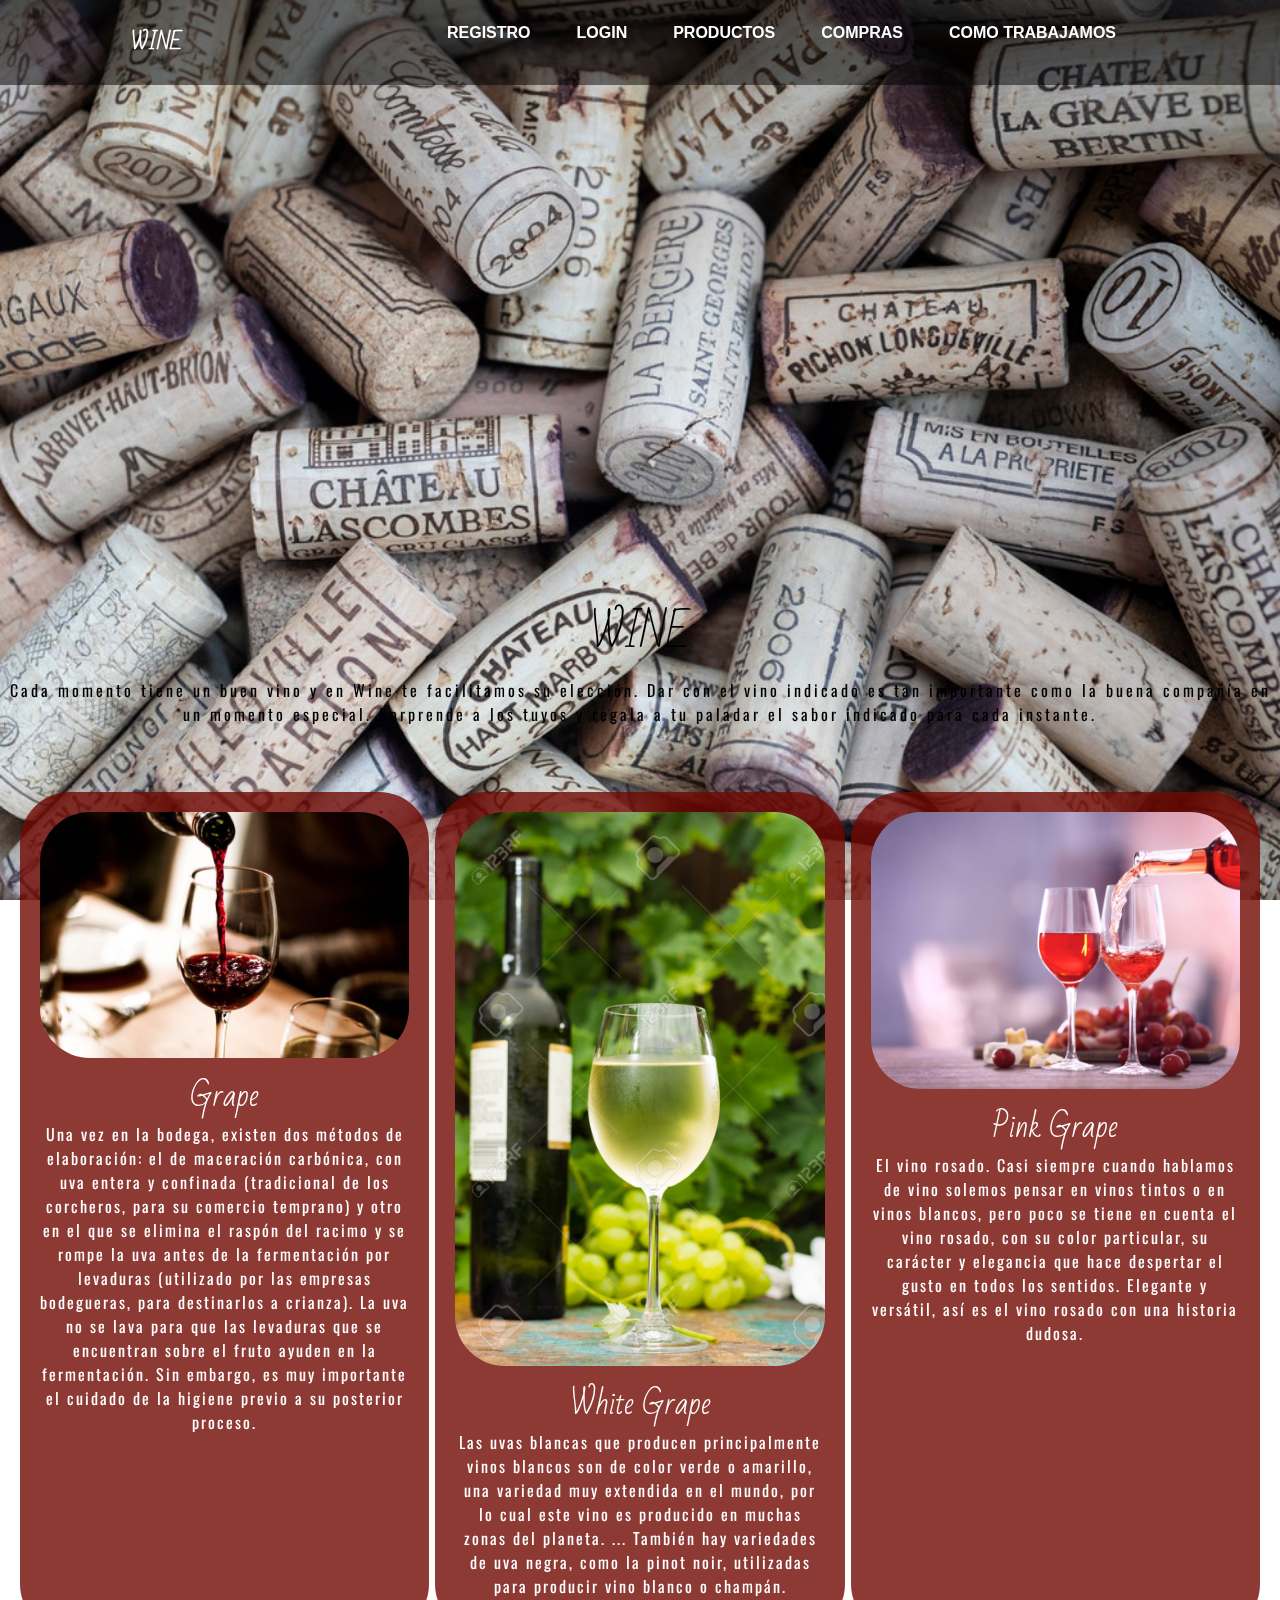
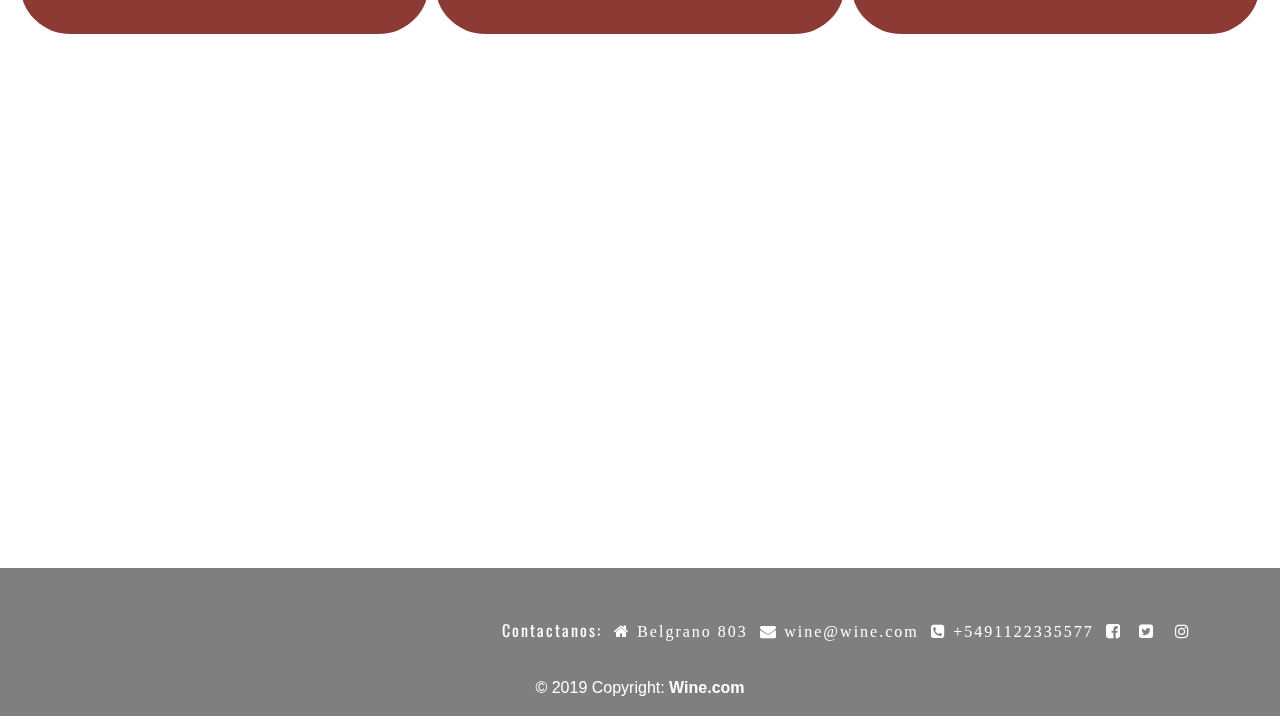
==== commit de3b9d03: "modificacion modo mobile" ====
--- a/wine/index.html
+++ b/wine/index.html
@@ -101,7 +101,7 @@
 						<i class="fa fa-instagram"></i>
 					</a>
 				</li>
-			</ul>	
+			</ul>
 			<div class="footer-copyright text-center py-3">© 2019 Copyright:
 				<a href="https://dmartinez231.github.io/Trabajo-grupal/wine/">Wine.com</a>
 			</div>
--- a/wine/css/style.css
+++ b/wine/css/style.css
@@ -14,12 +14,11 @@
 	text-decoration: none;
 }
 
-p, i, p button,  .list-inline-item, .btn-primary, .form-check-label, .create, .forgot{
+p, i, .list-inline-item, .btn-primary, .form-check-label, .create, .forgot{
 	font-family: 'Oswald', sans-serif;
 	letter-spacing: 2px;
-	font-weight: bold;
-}
-button,.btn-primary {
+}
+.btn-primary {
 	border-radius: 5px;
 	padding: 5px;
 	background-color: #B31C17;
@@ -62,23 +61,27 @@
 a{
 	 text-decoration: none;
 	 color: #fff;
-	 opacity: 0.7;
+	 font-weight: 900;
 }
 a:hover, label{
   color: #fff;
 }
 .center {
-  display: flex;
-  align-items: center;
-  justify-content: center;
+	display: flex;
+   align-items: center;
+   justify-content: center;
 }
 .p-3{
 	background-color:#000000;
 	opacity: 0.6;
 }
 footer {
-  color: #fff;
-	background-color: black;
+	color: #fff;
+	background-color: rgba(0,0,0,0.5);
+	margin-top: 30px;
+}
+.form {
+  width: 450px;
 }
 
 
@@ -179,6 +182,9 @@
 	margin-top: 20px;
 	width: 100%;
 	text-align: center;
+	background-color: rgba(113,9,2,0.8);
+	border-radius: 50px;
+	padding: 10px;
 }
 .container-header h1{
 	color: black;
@@ -196,9 +202,12 @@
 .option{
 	text-align: center;
 	margin-top: 30px;
-	background-color: #D2C8C8;
+	background-color: rgba(113,9,2,0.8);
 	border-radius: 50px;
 	padding: 20px;
+}
+.option p{
+	color: white;
 }
 .container-img{
 	border-radius: 50px;
@@ -209,6 +218,7 @@
 }
 .titulos-section{
 	margin-top: 20px;
+	font-size: 30px;
 }
 /* end contenido */
 /* Start contenido footer*/
@@ -243,10 +253,7 @@
 /* End contenido footer*/
 /* Start media queries*/
 @media only screen and (min-width : 768px) and (max-width: 1223px) {
-	
-	#logo{
-		margin-top: 0px;
-	}
+
 	.container-section{
 		display: flex;
 		flex-wrap: wrap;
@@ -272,10 +279,9 @@
 	#body-home{
 		padding: 0px;
 	}
-nav.container-navegador h2{
-	margin: 50% auto;
-}
-
+	.container-navegador h2{
+		margin: 50% auto;
+	}
 	.background-video{
 		display: block;
 		position: fixed;
@@ -288,6 +294,14 @@
 		background-color: transparent;
 		height: 55vh;
 	}
+	.container-header{
+		margin-top: 20px;
+		width: 100%;
+		text-align: center;
+		background-color: transparent;
+		border-radius: 0px;
+		padding: 0px;
+	}
 	.container-section{
 		display: flex;
 		flex-wrap: wrap;
@@ -305,8 +319,6 @@
 		justify-content: space-around;
 		background-color: rgba(0,0,0,0.5);
 		padding: 5px;
-		box-shadow: 0 0 50px;
-		background-color: black;
 	}
 	.list-menu{
 		height: auto;
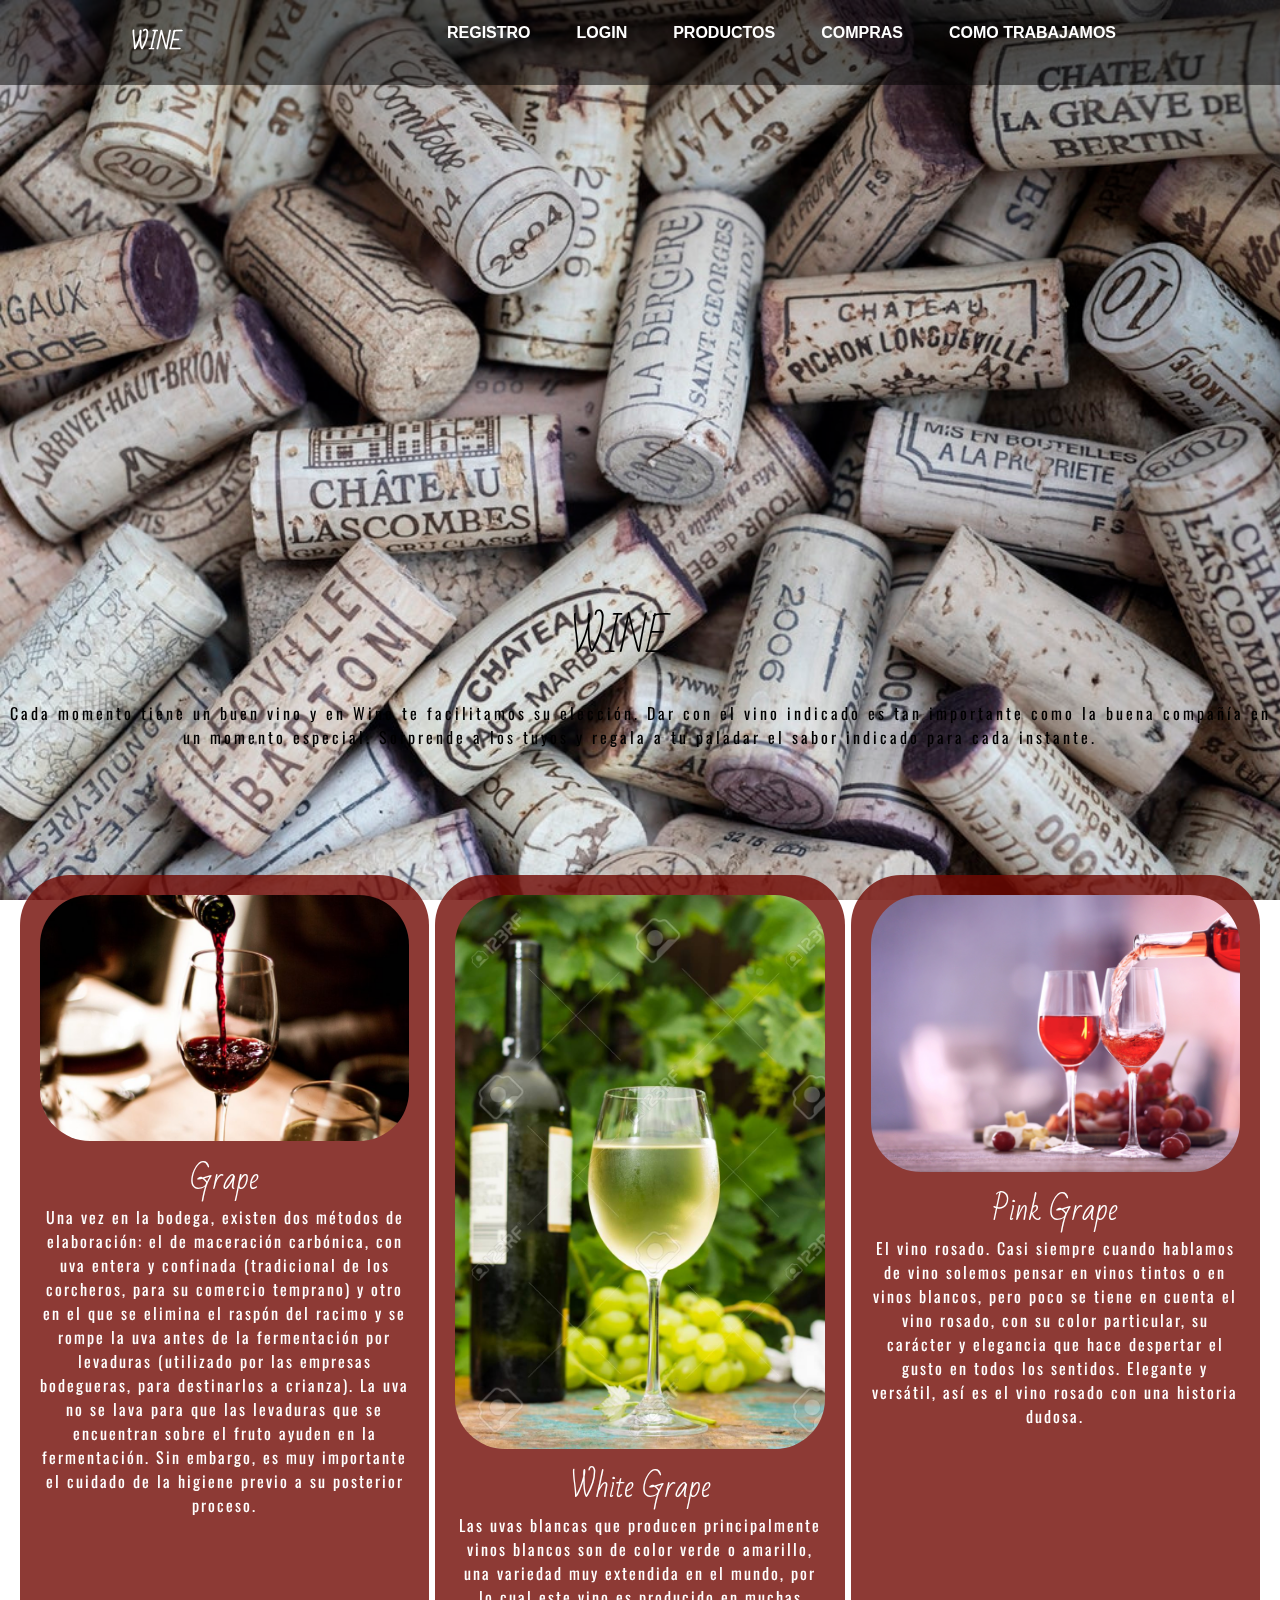
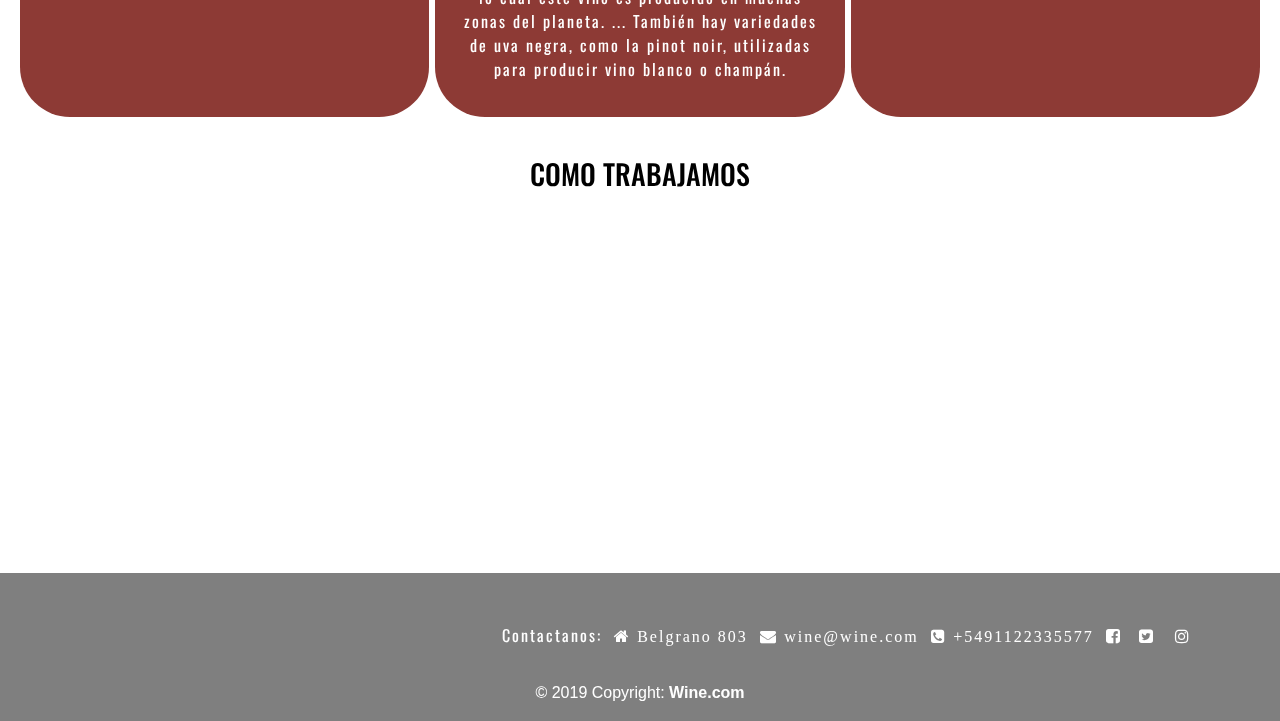
==== commit 39c7eda2: "modificaciones generales" ====
--- a/wine/index.html
+++ b/wine/index.html
@@ -40,8 +40,6 @@
 			</ul>
 		</div>
 	</nav>
-	<div class="box-white">
-	</div>
 	<header class="container-header">
 		<h1 class="marca">WINE</h1>
 		<p id="texto-wine">Cada momento tiene un buen vino y en Wine te facilitamos su elección. Dar con el vino indicado es tan importante como la buena compañía en un momento especial. Sorprende a los tuyos y regala a tu paladar el sabor indicado para cada instante.</p>
--- a/wine/css/style.css
+++ b/wine/css/style.css
@@ -105,9 +105,6 @@
 .background-video{
 	display: none;
 }
-.box-white{
-	display: none;
-}
 /*end style body home*/
 /*start navegador*/
 
@@ -143,11 +140,11 @@
 }
 .list-menu {
 	clear: both;
-    height: 0;
-    overflow: hidden;
+  height: 0;
+  overflow: hidden;
 }
 #menu:target .list-menu {
-    height: auto;
+  height: auto;
 }
 .close{
 	display: none;
@@ -226,12 +223,11 @@
 .container-video{
 	margin-top: 20px;
 	width: auto;
-	height: 400px;
+	height: auto;
 	text-align: center;
 }
 .container-video iframe{
 	max-width: 100%;
-	height: 100%;
 	border:0px;
 }
 .container-footer{
@@ -289,18 +285,14 @@
 		min-height: 100%;
 		z-index: -1;
 	}
-	.box-white{
-		display: block;
-		background-color: transparent;
-		height: 55vh;
-	}
 	.container-header{
 		margin-top: 20px;
 		width: 100%;
 		text-align: center;
 		background-color: transparent;
 		border-radius: 0px;
-		padding: 0px;
+		position: relative;
+		height: 80vh;
 	}
 	.container-section{
 		display: flex;
@@ -342,6 +334,18 @@
 	}
 	#texto-wine{
 		color: black;
+		position: absolute;
+		top: 80%;
+		left: 0%;
+	}
+	.container-header .marca{
+		position: absolute;
+		transform: translate(-70%,-50%);
+		top: 70%;
+		left: 50%;
+	}
+	#como-trabajamos{
+		color: black;
 	}
 
 }
